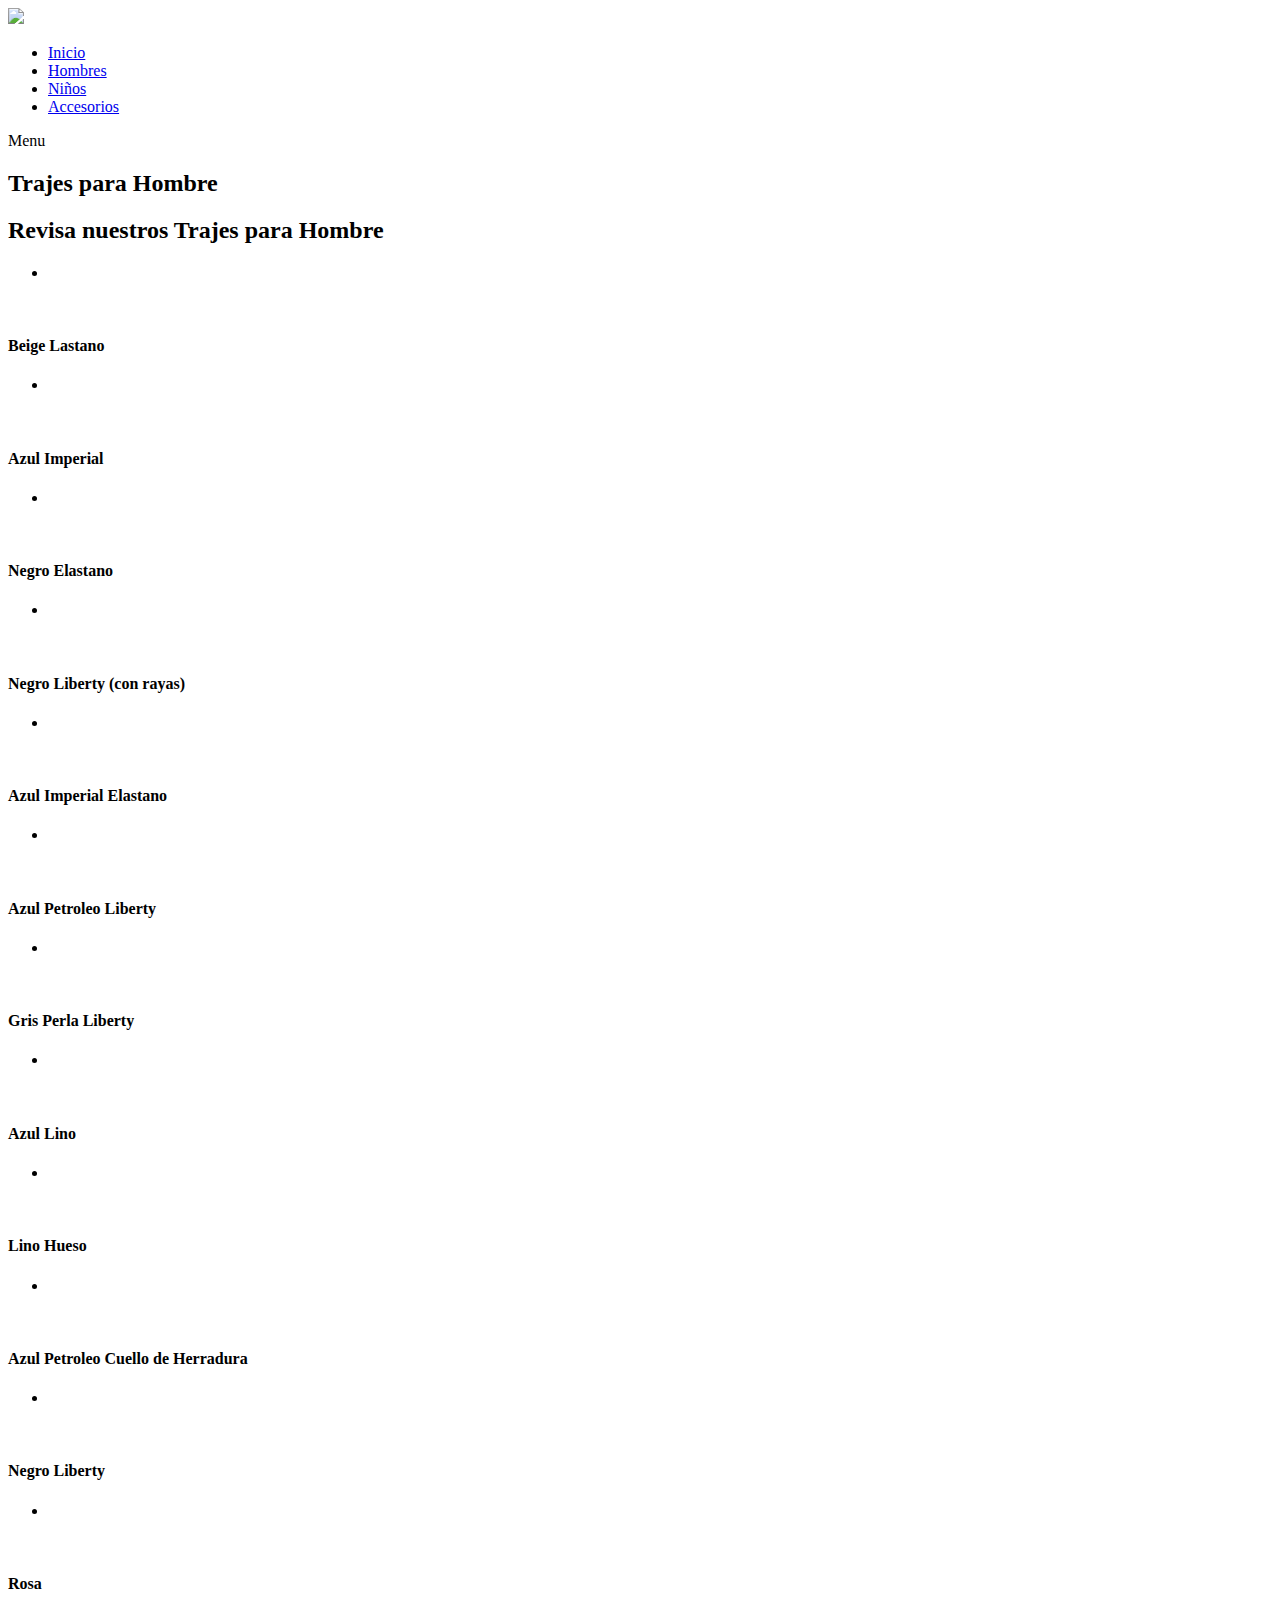
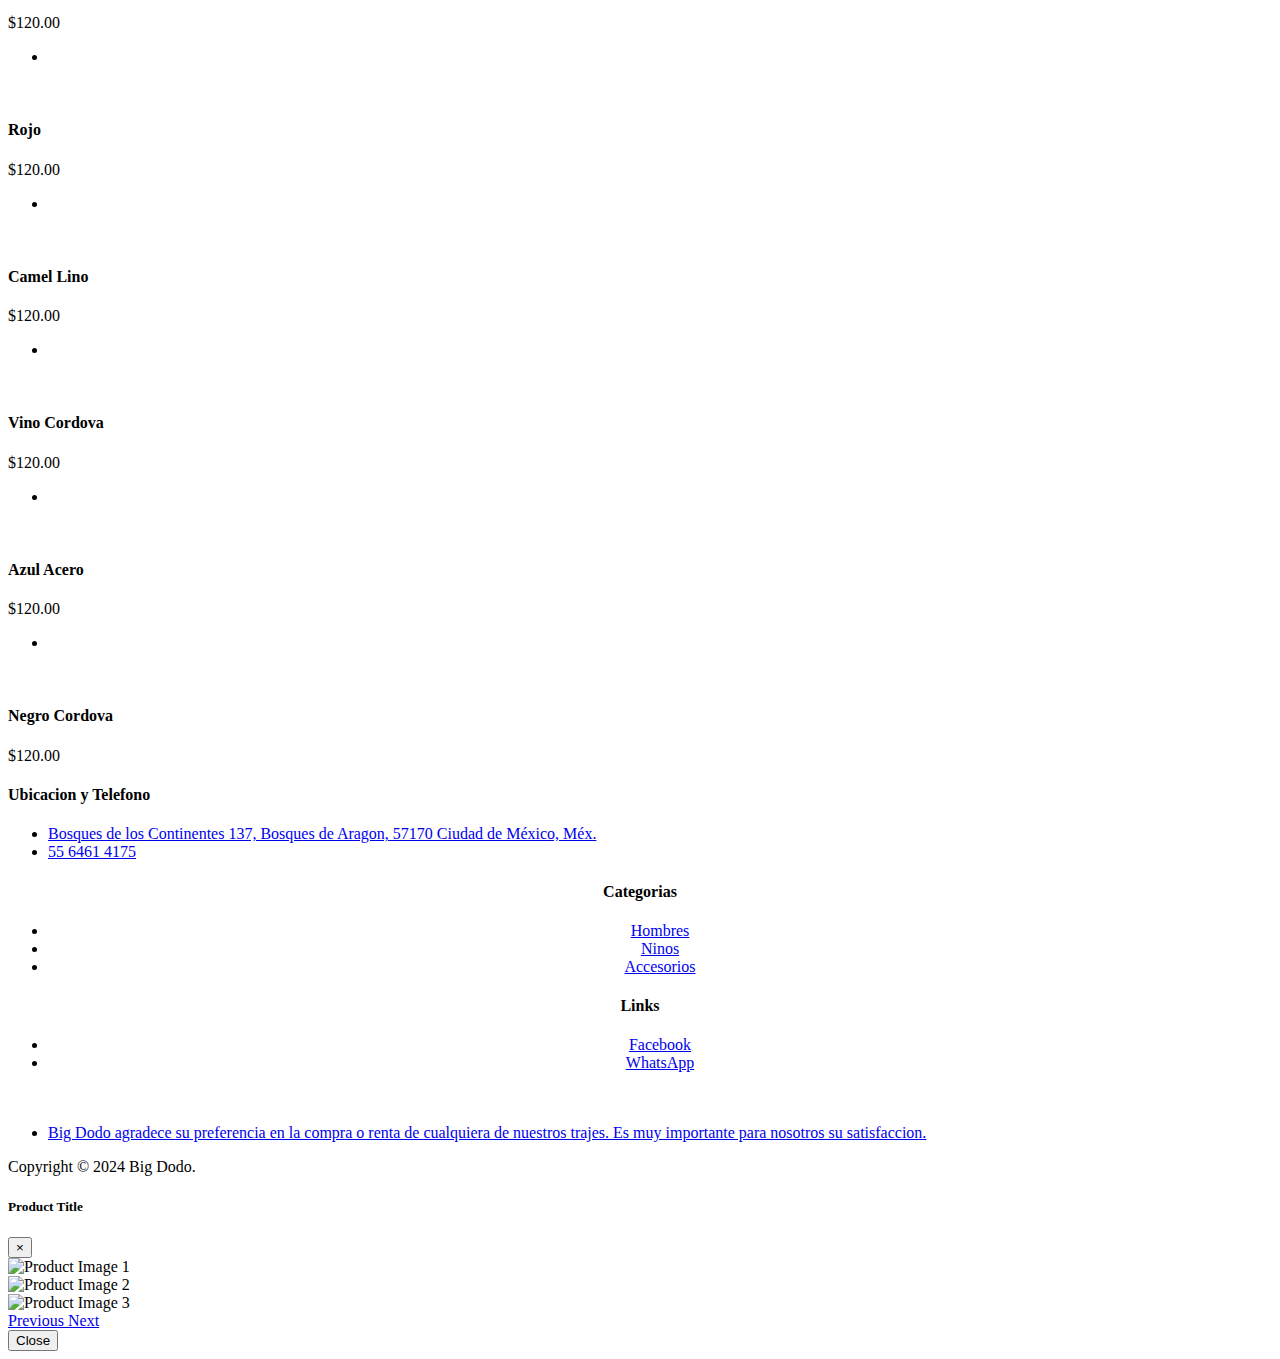
==== men.html @ 95db04eb "Add files via upload" ====
<!DOCTYPE html>
<html lang="en">

  <head>

    <meta charset="utf-8">
    <meta name="viewport" content="width=device-width, initial-scale=1, shrink-to-fit=no">
    <meta name="description" content="">
    <meta name="author" content="">
    <link href="https://fonts.googleapis.com/css?family=Poppins:100,200,300,400,500,600,700,800,900&display=swap" rel="stylesheet">

    <title>Hexashop - Product Listing Page</title>


    <!-- Additional CSS Files -->
    <link rel="stylesheet" type="text/css" href="assets/css/bootstrap.min.css">

    <link rel="stylesheet" type="text/css" href="assets/css/font-awesome.css">

    <link rel="stylesheet" href="assets/css/templatemo-hexashop.css">

    <link rel="stylesheet" href="assets/css/owl-carousel.css">

    <link rel="stylesheet" href="assets/css/lightbox.css">
<!--

TemplateMo 571 Hexashop

https://templatemo.com/tm-571-hexashop

-->
    </head>
    
    <body>
    
    <!-- ***** Preloader Start ***** -->
    <!-- <div id="preloader">
        <div class="jumper">
            <div></div>
            <div></div>
            <div></div>
        </div>
    </div>   -->
    <!-- ***** Preloader End ***** -->
    
    
    <!-- ***** Header Area Start ***** -->
    <header class="header-area header-sticky">
        <div class="container">
            <div class="row">
                <div class="col-12">
                    <nav class="main-nav">
                        <!-- ***** Logo Start ***** -->
                        <a href="index.html" class="logo">
                            <img src="assets/images/bd1.png">
                        </a>
                        <!-- ***** Logo End ***** -->
                        <!-- ***** Menu Start ***** -->
                        <ul class="nav">
                            <li class="scroll-to-section"><a href="index.html" class="active">Inicio</a></li>
                            <li class="scroll-to-section"><a href="men.html">Hombres</a></li>
                            <li class="scroll-to-section"><a href="nino.html">Niños</a></li>
                            <li class="scroll-to-section"><a href="accesorio.html">Accesorios</a></li>
                            <!-- <li class="submenu">
                                <a href="javascript:;">Pages</a>
                                <ul>
                                    <li><a href="about.html">About Us</a></li>
                                    <li><a href="products.html">Products</a></li>
                                    <li><a href="single-product.html">Single Product</a></li>
                                    <li><a href="contact.html">Contact Us</a></li>
                                </ul>
                            </li>
                            <li class="submenu">
                                <a href="javascript:;">Features</a>
                                <ul>
                                    <li><a href="#">Features Page 1</a></li>
                                    <li><a href="#">Features Page 2</a></li>
                                    <li><a href="#">Features Page 3</a></li>
                                    <li><a rel="nofollow" href="https://templatemo.com/page/4" target="_blank">Template Page 4</a></li>
                                </ul>
                            </li>
                            <li class="scroll-to-section"><a href="#explore">Explore</a></li> -->
                        </ul>        
                        <a class='menu-trigger'>
                            <span>Menu</span>
                        </a>
                        <!-- ***** Menu End ***** -->
                    </nav>
                </div>
            </div>
        </div>
    </header>
    <!-- ***** Header Area End ***** -->

    <!-- ***** Main Banner Area Start ***** -->
    <div class="page-heading" id="top">
        <div class="container">
            <div class="row">
                <div class="col-lg-12">
                    <div class="inner-content">
                        <h2>Trajes para Hombre</h2>
                    </div>
                </div>
            </div>
        </div>
    </div>
    <!-- ***** Main Banner Area End ***** -->


    <!-- ***** Products Area Starts ***** -->
    <section class="section" id="products">
        <div class="container">
            <div class="row">
                <div class="col-lg-12">
                    <div class="section-heading">
                        <h2>Revisa nuestros Trajes para Hombre</h2>
                    </div>
                </div>
            </div>
        </div>
        <div class="container">
            <div class="row">
                <div class="col-lg-4">
                    <div class="item">
                        <div class="thumb">
                            <div class="hover-content">
                                <ul>
                                    <li><a href="#" onclick="showProductModal('Beige Lastano', ['Productos/Caballero/BeigeL1.png', 'Productos/Caballero/BeigeL2.png','Productos/Caballero/BeigeL1.png'])" class="fa fa-eye"></i></a></li>
                                </ul>
                            </div>
                            <img src="Productos/Caballero/BeigeL1.png" alt="">
                        </div>
                        <div class="down-content">
                            <h4>Beige Lastano</h4>
                            
                        </div>
                    </div>
                </div>
                <div class="col-lg-4">
                    <div class="item">
                        <div class="thumb">
                            <div class="hover-content">
                                <ul>
                                    <li><a href="#" onclick="showProductModal('Classic Spring', ['Productos/Caballero/AImp1.png', 'Productos/Caballero/AImp2.png', 'Productos/Caballero/AImp1.png'])" class="fa fa-eye"></i></a></li>
                                </ul>
                            </div>
                            <img src="Productos/Caballero/AImp1.png" alt="">
                        </div>
                        <div class="down-content">
                            <h4>Azul Imperial</h4>
                            
                        </div>
                    </div>
                </div>
                <div class="col-lg-4">
                    <div class="item">
                        <div class="thumb">
                            <div class="hover-content">
                                <ul>
                                    <li><a href="#" onclick="showProductModal('Classic Spring', ['Productos/Caballero/NegroElastano1.png', 'Productos/Caballero/NegroElastano2.png', 'Productos/Caballero/NegroElastano1.png'])" class="fa fa-eye"></i></a></li>
                                </ul>
                            </div>
                            <img src="Productos/Caballero/NegroElastano1.png" alt="">
                        </div>
                        <div class="down-content">
                            <h4>Negro Elastano</h4>
                         
                        </div>
                    </div>
                </div>
                <!-- <div class="col-lg-4">
                    <div class="item">
                        <div class="thumb">
                            <div class="hover-content">
                                <ul>
                                    <li><a href="#" onclick="showProductModal('Classic Spring', ['assets/images/accesorio.jpg', 'assets/images/accesorio.jpg', 'assets/images/accesorio.jpg'])" class="fa fa-eye"></i></a></li>
                                </ul>
                            </div>
                            <img src="Productos/Caballero/" alt="">
                        </div>
                        <div class="down-content">
                            <h4>Azul Marino Elastano</h4>
                            
                        </div>
                    </div>
                </div> -->
                <div class="col-lg-4">
                    <div class="item">
                        <div class="thumb">
                            <div class="hover-content">
                                <ul>
                                    <li><a href="#" onclick="showProductModal('Classic Spring', ['Productos/Caballero/NegroLiberty1.png', 'Productos/Caballero/NegroLiberty2.png', 'Productos/Caballero/NegroLiberty1.png'])" class="fa fa-eye"></i></a></li>
                                </ul>
                            </div>
                            <img src="Productos/Caballero/NegroLiberty1.png" alt="">
                        </div>
                        <div class="down-content">
                            <h4>Negro Liberty (con rayas)</h4>
                            
                        </div>
                    </div>
                </div>
                <div class="col-lg-4">
                    <div class="item">
                        <div class="thumb">
                            <div class="hover-content">
                                <ul>
                                    <li><a href="#" onclick="showProductModal('Classic Spring', ['Productos/Caballero/AImpElastano1.png', 'Productos/Caballero/AImpElastano2.png', 'Productos/Caballero/AImpElastano1.png'])" class="fa fa-eye"></i></a></li>
                                </ul>
                            </div>
                            <img src="Productos/Caballero/AImpElastano1.png" alt="">
                        </div>
                        <div class="down-content">
                            <h4>Azul Imperial Elastano</h4>
                            
                        </div>
                    </div>
                </div>
                <div class="col-lg-4">
                    <div class="item">
                        <div class="thumb">
                            <div class="hover-content">
                                <ul>
                                    <li><a href="#" onclick="showProductModal('Classic Spring', ['Productos/Caballero/APetroleoLiberty1.png', 'Productos/Caballero/APetroleoLiberty2.png', 'Productos/Caballero/APetroleoLiberty1.png'])" class="fa fa-eye"></i></a></li>
                                </ul>
                            </div>
                            <img src="Productos/Caballero/APetroleoLiberty1.png" alt="">
                        </div>
                        <div class="down-content">
                            <h4>Azul Petroleo Liberty</h4>
                            
                        </div>
                    </div>
                </div>
                <div class="col-lg-4">
                    <div class="item">
                        <div class="thumb">
                            <div class="hover-content">
                                <ul>
                                    <li><a href="#" onclick="showProductModal('Classic Spring', ['Productos/Caballero/GrisPerla1.png', 'Productos/Caballero/GrisPerla2.png', 'Productos/Caballero/GrisPerla1.png'])" class="fa fa-eye"></i></a></li>
                                </ul>
                            </div>
                            <img src="Productos/Caballero/GrisPerla1.png" alt="">
                        </div>
                        <div class="down-content">
                            <h4>Gris Perla Liberty</h4>

                        </div>
                    </div>
                </div>
                <div class="col-lg-4">
                    <div class="item">
                        <div class="thumb">
                            <div class="hover-content">
                                <ul>
                                    <li><a href="#" onclick="showProductModal('Classic Spring', ['Productos/Caballero/AzulLino1.png', 'Productos/Caballero/AzulLino2.png', 'Productos/Caballero/AzulLino1.png'])" class="fa fa-eye"></i></a></li>
                                </ul>
                            </div>
                            <img src="Productos/Caballero/AzulLino1.png" alt="">
                        </div>
                        <div class="down-content">
                            <h4>Azul Lino</h4>

                        </div>
                    </div>
                </div>
                <div class="col-lg-4">
                    <div class="item">
                        <div class="thumb">
                            <div class="hover-content">
                                <ul>
                                    <li><a href="#" onclick="showProductModal('Classic Spring', ['Productos/Caballero/LinoHueso1.png', 'Productos/Caballero/LinoHueso2.png', 'Productos/Caballero/LinoHueso1.png'])" class="fa fa-eye"></i></a></li>
                                </ul>
                            </div>
                            <img src="Productos/Caballero/LinoHueso1.png" alt="">
                        </div>
                        <div class="down-content">
                            <h4>Lino Hueso</h4>

                        </div>
                    </div>
                </div>
                <!-- <div class="col-lg-4">
                    <div class="item">
                        <div class="thumb">
                            <div class="hover-content">
                                <ul>
                                    <li><a href="#" onclick="showProductModal('Classic Spring', ['assets/images/accesorio.jpg', 'assets/images/accesorio.jpg', 'assets/images/accesorio.jpg'])" class="fa fa-eye"></i></a></li>
                                </ul>
                            </div>
                            <img src="assets/images/men-01.jpg" alt="">
                        </div>
                        <div class="down-content">
                            <h4>Azul Marino Liberty</h4>

                        </div>
                    </div>
                </div> -->
                <div class="col-lg-4">
                    <div class="item">
                        <div class="thumb">
                            <div class="hover-content">
                                <ul>
                                    <li><a href="#" onclick="showProductModal('Classic Spring', ['Productos/Caballero/AHerradura1.png', 'Productos/Caballero/AHerradura2.png', 'Productos/Caballero/AHerradura1.png'])" class="fa fa-eye"></i></a></li>
                                </ul>
                            </div>
                            <img src="Productos/Caballero/AHerradura1.png" alt="">
                        </div>
                        <div class="down-content">
                            <h4>Azul Petroleo Cuello de Herradura</h4>

                        </div>
                    </div>
                </div>
                <div class="col-lg-4">
                    <div class="item">
                        <div class="thumb">
                            <div class="hover-content">
                                <ul>
                                    <li><a href="#" onclick="showProductModal('Classic Spring', ['Productos/Caballero/NegroLiberty1.png', 'Productos/Caballero/NegroLiberty2.png', 'Productos/Caballero/NegroLiberty1.png'])" class="fa fa-eye"></i></a></li>
                                </ul>
                            </div>
                            <img src="Productos/Caballero/NegroLiberty1.png" alt="">
                        </div>
                        <div class="down-content">
                            <h4>Negro Liberty</h4>

                        </div>
                    </div>
                </div>
                <div class="col-lg-4">
                    <div class="item">
                        <div class="thumb">
                            <div class="hover-content">
                                <ul>
                                    <li><a href="#" onclick="showProductModal('Classic Spring', ['Productos/Caballero/Rosa1.png', 'Productos/Caballero/Rosa2.png', 'Productos/Caballero/Rosa1.png'])" class="fa fa-eye"></i></a></li>
                                </ul>
                            </div>
                            <img src="Productos/Caballero/RosaPortada1.png" alt="">
                        </div>
                        <div class="down-content">
                            <h4>Rosa</h4>
                            <span>$120.00</span>
                        </div>
                    </div>
                </div>
                <!-- <div class="col-lg-4">
                    <div class="item">
                        <div class="thumb">
                            <div class="hover-content">
                                <ul>
                                    <li><a href="#" onclick="showProductModal('Classic Spring', ['assets/images/accesorio.jpg', 'assets/images/accesorio.jpg', 'assets/images/accesorio.jpg'])" class="fa fa-eye"></i></a></li>
                                </ul>
                            </div>
                            <img src="assets/images/men-01.jpg" alt="">
                        </div>
                        <div class="down-content">
                            <h4>Rosa Elastano</h4>
                            <span>$120.00</span>
                        </div>
                    </div>
                </div> -->
                <div class="col-lg-4">
                    <div class="item">
                        <div class="thumb">
                            <div class="hover-content">
                                <ul>
                                    <li><a href="#" onclick="showProductModal('Classic Spring', ['Productos/Caballero/Rojo1.png', 'Productos/Caballero/Rojo2.png', 'Productos/Caballero/Rojo1.png'])" class="fa fa-eye"></i></a></li>
                                </ul>
                            </div>
                            <img src="Productos/Caballero/Rojo1.png" alt="">
                        </div>
                        <div class="down-content">
                            <h4>Rojo</h4>
                            <span>$120.00</span>
                        </div>
                    </div>
                </div>
                <div class="col-lg-4">
                    <div class="item">
                        <div class="thumb">
                            <div class="hover-content">
                                <ul>
                                    <li><a href="#" onclick="showProductModal('Classic Spring', ['Productos/Caballero/CamelLino1.png', 'Productos/Caballero/CamelLino2.png', 'Productos/Caballero/CamelLino1.png'])" class="fa fa-eye"></i></a></li>
                                </ul>
                            </div>
                            <img src="Productos/Caballero/CamelLino1.png" alt="">
                        </div>
                        <div class="down-content">
                            <h4>Camel Lino</h4>
                            <span>$120.00</span>
                        </div>
                    </div>
                </div>
                <div class="col-lg-4">
                    <div class="item">
                        <div class="thumb">
                            <div class="hover-content">
                                <ul>
                                    <li><a href="#" onclick="showProductModal('Classic Spring', ['Productos/Caballero/Vino1.png', 'Productos/Caballero/Vino2.png', 'Productos/Caballero/Vino1.png'])" class="fa fa-eye"></i></a></li>
                                </ul>
                            </div>
                            <img src="Productos/Caballero/Vino1.png" alt="">
                        </div>
                        <div class="down-content">
                            <h4>Vino Cordova</h4>
                            <span>$120.00</span>
                        </div>
                    </div>
                </div>
                <div class="col-lg-4">
                    <div class="item">
                        <div class="thumb">
                            <div class="hover-content">
                                <ul>
                                    <li><a href="#" onclick="showProductModal('Classic Spring', ['Productos/Caballero/AzulAcero1.png', 'Productos/Caballero/AzulAcero2.png', 'Productos/Caballero/AzulAcero1.png'])" class="fa fa-eye"></i></a></li>
                                </ul>
                            </div>
                            <img src="Productos/Caballero/AzulAcero1.png" alt="">
                        </div>
                        <div class="down-content">
                            <h4>Azul Acero</h4>
                            <span>$120.00</span>
                        </div>
                    </div>
                </div>
                <!-- <div class="col-lg-4">
                    <div class="item">
                        <div class="thumb">
                            <div class="hover-content">
                                <ul>
                                    <li><a href="#" onclick="showProductModal('Classic Spring', ['assets/images/accesorio.jpg', 'assets/images/accesorio.jpg', 'assets/images/accesorio.jpg'])" class="fa fa-eye"></i></a></li>
                                </ul>
                            </div>
                            <img src="Productos/Caballero/Gris" alt="">
                        </div>
                        <div class="down-content">
                            <h4>Gris Acero</h4>
                            <span>$120.00</span>
                        </div>
                    </div>
                </div> -->
                <!-- <div class="col-lg-4">
                    <div class="item">
                        <div class="thumb">
                            <div class="hover-content">
                                <ul>
                                    <li><a href="#" onclick="showProductModal('Classic Spring', ['assets/images/accesorio.jpg', 'assets/images/accesorio.jpg', 'assets/images/accesorio.jpg'])" class="fa fa-eye"></i></a></li>
                                </ul>
                            </div>
                            <img src="assets/images/men-01.jpg" alt="">
                        </div>
                        <div class="down-content">
                            <h4>Azul Marino Cordova</h4>
                            <span>$120.00</span>
                        </div>
                    </div>
                </div> -->
                <div class="col-lg-4">
                    <div class="item">
                        <div class="thumb">
                            <div class="hover-content">
                                <ul>
                                    <li><a href="#" onclick="showProductModal('Classic Spring', ['Productos/Caballero/NegroCordova1.png', 'Productos/Caballero/NegroCordova1.png', 'Productos/Caballero/NegroCordova1.png'])" class="fa fa-eye"></i></a></li>
                                </ul>
                            </div>
                            <img src="Productos/Caballero/NegroCordova1.png" alt="">
                        </div>
                        <div class="down-content">
                            <h4>Negro Cordova</h4>
                            <span>$120.00</span>
                        </div>
                    </div>
                </div>
                <!-- <div class="col-lg-12">
                    <div class="pagination">
                        <ul>
                            <li class="active">
                                <a href="#">1</a>
                            </li>
                            <li>
                                <a href="men2.html">2</a>
                            </li>
                        </ul>
                    </div>
                </div> -->


                
            </div>
        </div>
    </section>
    <!-- ***** Products Area Ends ***** -->
    
    <!-- ***** Footer Start ***** -->
    <footer>
        <div class="container"> 
            <div class="row">

                <div class="col-lg-3">
                    <div class="first-item">
                        <h4>Ubicacion y Telefono</h4>
                        <ul>
                            <li><a href="https://www.google.com/maps/place/Bosques+de+los+Continentes+137,+Bosques+de+Aragon,+57170+Ciudad+de+M%C3%A9xico,+M%C3%A9x./@19.4670647,-99.0509103,19z/data=!3m1!4b1!4m6!3m5!1s0x85d1fb0ea0090ca5:0xb1759b140dd36c70!8m2!3d19.4670647!4d-99.0502666!16s%2Fg%2F11c1kx6bdl?entry=ttu" target="_blank">Bosques de los Continentes 137, Bosques de Aragon, 57170 Ciudad de México, Méx.</a></li>
                            <li><a href="https://wa.me/15564614175" target="_blank">55 6461 4175</a></li>
                        </ul>
                    </div>
                </div>

                <div class="col-lg-3">
                    <h4 style="text-align: center;">Categorias</h4>
                    <ul>
                        <li style="text-align: center;"><a href="#">Hombres</a></li>
                        <li style="text-align: center;"><a href="#">Ninos</a></li>
                        <li style="text-align: center;"><a href="#">Accesorios</a></li>
                    </ul>
                </div>

                <div class="col-lg-3">
                    <h4 style="text-align: center;">Links</h4>
                    <ul>
                        <li style="text-align: center;"><a href="#">Facebook</a></li>
                        <li style="text-align: center;"><a href="#">WhatsApp</a></li>
                    </ul>
                </div>

                <div class="col-lg-3">
                    <ul>
                        <br><br>
                        <li><a href="#">Big Dodo agradece su preferencia en la compra o renta de cualquiera de nuestros trajes. Es muy importante para nosotros su satisfaccion.</a></li>
                    </ul>
                </div>
                
                <div class="col-lg-12">
                    <div class="under-footer">
                        <p>Copyright © 2024 Big Dodo. 
                    </div>
                </div>
            </div>
        </div>
    </footer>
    

    <!-- jQuery -->
    <script src="assets/js/jquery-2.1.0.min.js"></script>

    <!-- Bootstrap -->
    <script src="assets/js/popper.js"></script>
    <script src="assets/js/bootstrap.min.js"></script>

    <script src="https://code.jquery.com/jquery-3.3.1.slim.min.js"></script>
    <script src="https://cdnjs.cloudflare.com/ajax/libs/popper.js/1.14.7/umd/popper.min.js"></script>
    <script src="https://stackpath.bootstrapcdn.com/bootstrap/4.3.1/js/bootstrap.min.js"></script>

    <!-- Plugins -->
    <script src="assets/js/owl-carousel.js"></script>
    <script src="assets/js/accordions.js"></script>
    <script src="assets/js/datepicker.js"></script>
    <script src="assets/js/scrollreveal.min.js"></script>
    <script src="assets/js/waypoints.min.js"></script>
    <script src="assets/js/jquery.counterup.min.js"></script>
    <script src="assets/js/imgfix.min.js"></script> 
    <script src="assets/js/slick.js"></script> 
    <script src="assets/js/lightbox.js"></script> 
    <script src="assets/js/isotope.js"></script> 
    
    <!-- Global Init -->
    <script src="assets/js/custom.js"></script>

    <script>

        $(function() {
            var selectedClass = "";
            $("p").click(function(){
            selectedClass = $(this).attr("data-rel");
            $("#portfolio").fadeTo(50, 0.1);
                $("#portfolio div").not("."+selectedClass).fadeOut();
            setTimeout(function() {
              $("."+selectedClass).fadeIn();
              $("#portfolio").fadeTo(50, 1);
            }, 500);
                
            });
        });

    </script>

    <script>
        function showProductModal(title, images) {
            document.getElementById('productModalLabel').innerText = title;
            document.getElementById('modalImage1').src = images[0] || '';
            document.getElementById('modalImage2').src = images[1] || '';
            document.getElementById('modalImage3').src = images[2] || '';
            $('#productModal').modal('show');
        }
    </script>

    <!-- Modal Structure -->
    <div class="modal fade" id="productModal" tabindex="-1" role="dialog" aria-labelledby="productModalLabel" aria-hidden="true">
    <div class="modal-dialog" role="document">
      <div class="modal-content">
        <div class="modal-header">
          <h5 class="modal-title" id="productModalLabel">Product Title</h5>
          <button type="button" class="close" data-dismiss="modal" aria-label="Close">
            <span aria-hidden="true">&times;</span>
          </button>
        </div>
        <div class="modal-body">
          <div id="carouselProductImages" class="carousel slide" data-ride="carousel">
            <div class="carousel-inner">
              <div class="carousel-item active">
                <img id="modalImage1" src="" class="d-block w-100" alt="Product Image 1">
              </div>
              <div class="carousel-item">
                <img id="modalImage2" src="" class="d-block w-100" alt="Product Image 2">
              </div>
              <div class="carousel-item">
                <img id="modalImage3" src="" class="d-block w-100" alt="Product Image 3">
              </div>
            </div>
            <a class="carousel-control-prev" href="#carouselProductImages" role="button" data-slide="prev">
              <span class="carousel-control-prev-icon" aria-hidden="true"></span>
              <span class="sr-only">Previous</span>
            </a>
            <a class="carousel-control-next" href="#carouselProductImages" role="button" data-slide="next">
              <span class="carousel-control-next-icon" aria-hidden="true"></span>
              <span class="sr-only">Next</span>
            </a>
          </div>
        </div>
        <div class="modal-footer">
          <button type="button" class="btn btn-secondary" data-dismiss="modal">Close</button>
        </div>
      </div>
    </div>
    </div>
  

  

  </body>

</html>
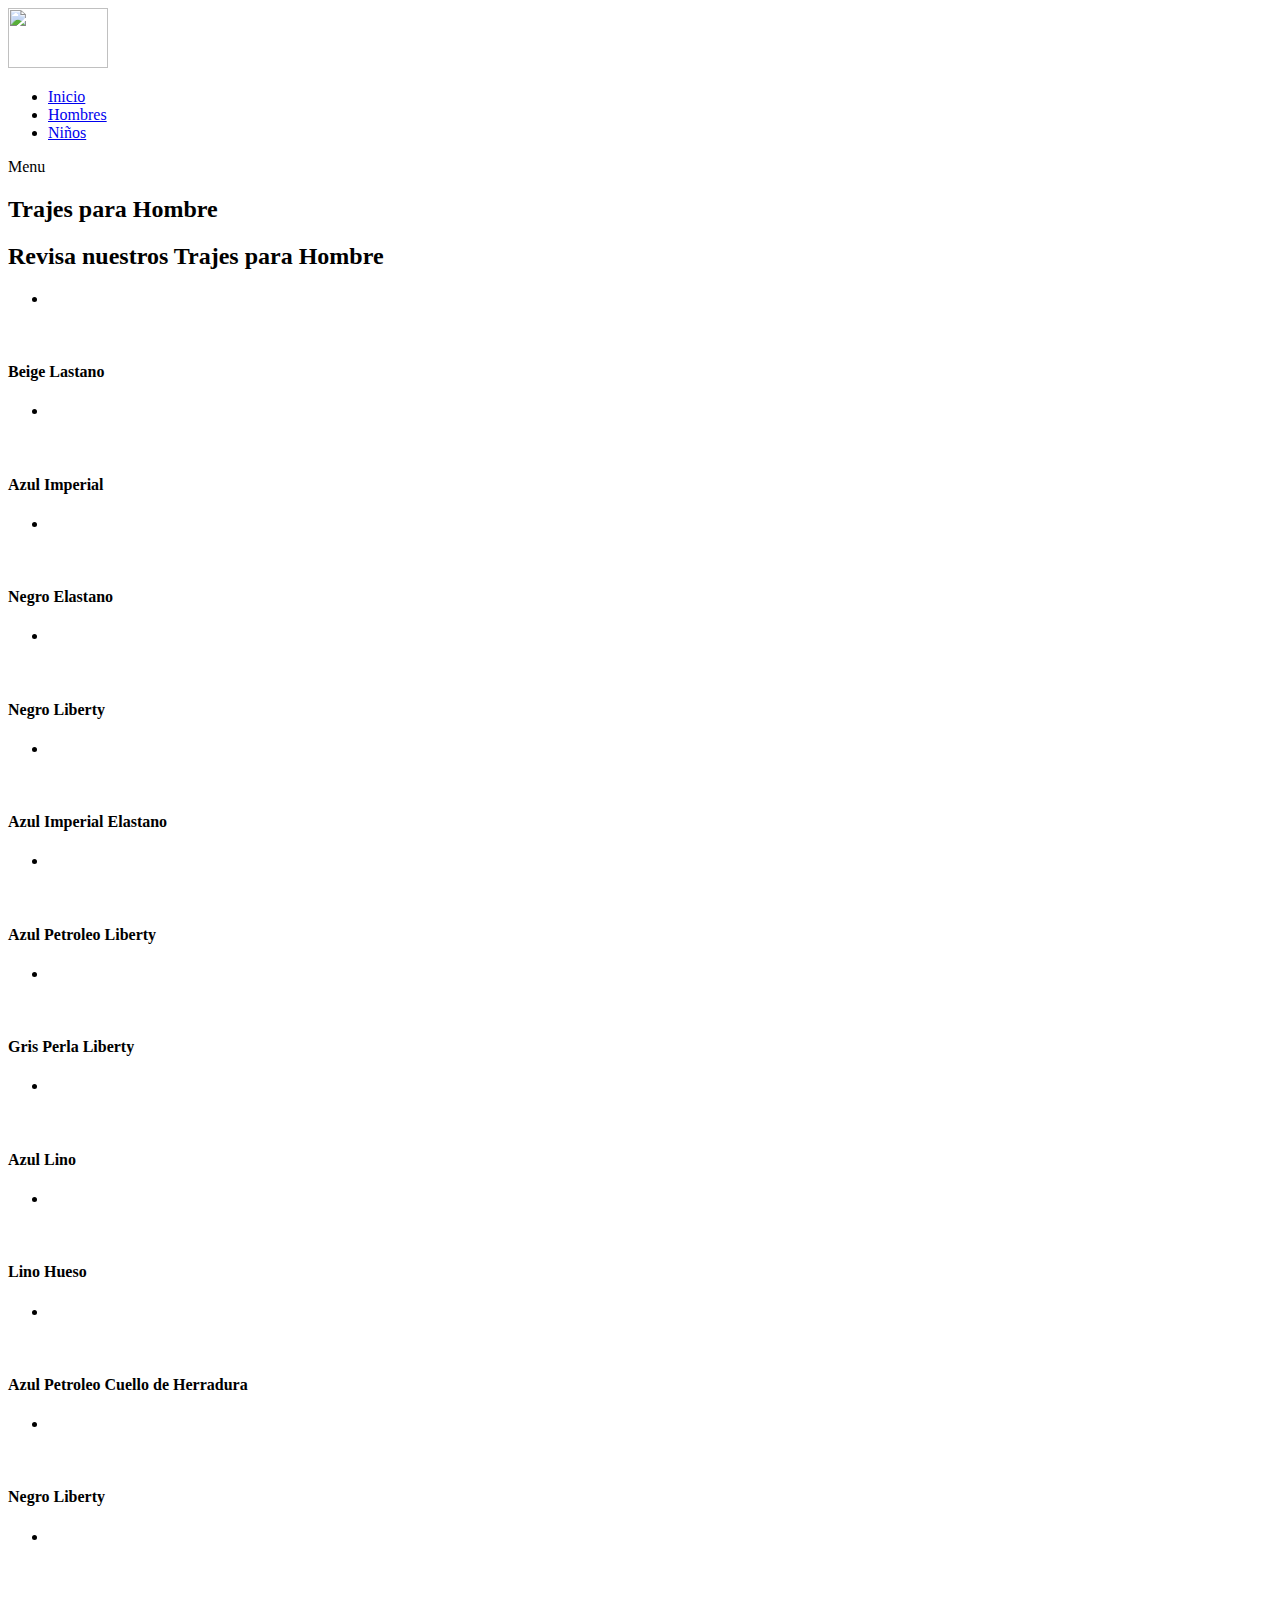
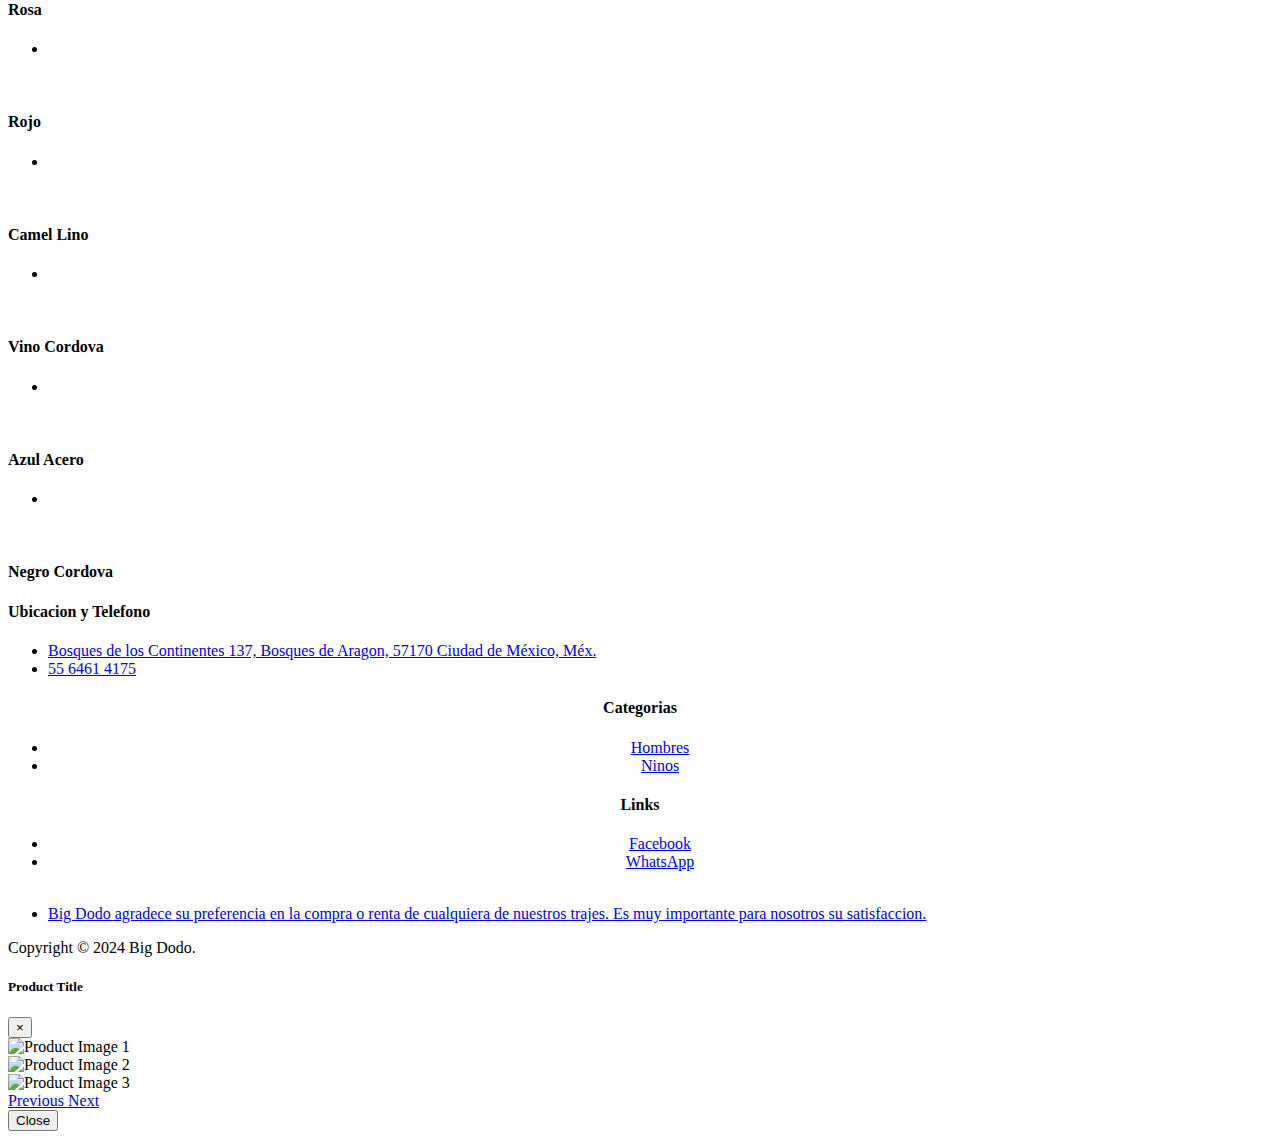
==== commit 6626272d: "Add files via upload" ====
--- a/men.html
+++ b/men.html
@@ -34,13 +34,13 @@
     <body>
     
     <!-- ***** Preloader Start ***** -->
-    <!-- <div id="preloader">
+     <div id="preloader">
         <div class="jumper">
             <div></div>
             <div></div>
             <div></div>
         </div>
-    </div>   -->
+    </div>
     <!-- ***** Preloader End ***** -->
     
     
@@ -52,15 +52,15 @@
                     <nav class="main-nav">
                         <!-- ***** Logo Start ***** -->
                         <a href="index.html" class="logo">
-                            <img src="assets/images/bd1.png">
+                            <img src="assets/images/bd1.png" style="width: 100px; height: 60px;">
                         </a>
                         <!-- ***** Logo End ***** -->
                         <!-- ***** Menu Start ***** -->
                         <ul class="nav">
-                            <li class="scroll-to-section"><a href="index.html" class="active">Inicio</a></li>
-                            <li class="scroll-to-section"><a href="men.html">Hombres</a></li>
+                            <li class="scroll-to-section"><a href="index.html">Inicio</a></li>
+                            <li class="scroll-to-section"><a href="men.html" class="active">Hombres</a></li>
                             <li class="scroll-to-section"><a href="nino.html">Niños</a></li>
-                            <li class="scroll-to-section"><a href="accesorio.html">Accesorios</a></li>
+                            <!-- <li class="scroll-to-section"><a href="accesorio.html">Accesorios</a></li> -->
                             <!-- <li class="submenu">
                                 <a href="javascript:;">Pages</a>
                                 <ul>
@@ -141,10 +141,10 @@
                         <div class="thumb">
                             <div class="hover-content">
                                 <ul>
-                                    <li><a href="#" onclick="showProductModal('Classic Spring', ['Productos/Caballero/AImp1.png', 'Productos/Caballero/AImp2.png', 'Productos/Caballero/AImp1.png'])" class="fa fa-eye"></i></a></li>
-                                </ul>
-                            </div>
-                            <img src="Productos/Caballero/AImp1.png" alt="">
+                                    <li><a href="#" onclick="showProductModal('Azul Imperial', ['Productos/Caballero/AImp1.png', 'Productos/Caballero/AImp2.png', 'Productos/Caballero/AzulMPortada1.png'])" class="fa fa-eye"></i></a></li>
+                                </ul>
+                            </div>
+                            <img src="Productos/Caballero/AzulMPortada1.png" alt="">
                         </div>
                         <div class="down-content">
                             <h4>Azul Imperial</h4>
@@ -157,7 +157,7 @@
                         <div class="thumb">
                             <div class="hover-content">
                                 <ul>
-                                    <li><a href="#" onclick="showProductModal('Classic Spring', ['Productos/Caballero/NegroElastano1.png', 'Productos/Caballero/NegroElastano2.png', 'Productos/Caballero/NegroElastano1.png'])" class="fa fa-eye"></i></a></li>
+                                    <li><a href="#" onclick="showProductModal('Negro Elastano', ['Productos/Caballero/NegroElastano1.png', 'Productos/Caballero/NegroElastano2.png', 'Productos/Caballero/NegroElastano1.png'])" class="fa fa-eye"></i></a></li>
                                 </ul>
                             </div>
                             <img src="Productos/Caballero/NegroElastano1.png" alt="">
@@ -189,13 +189,13 @@
                         <div class="thumb">
                             <div class="hover-content">
                                 <ul>
-                                    <li><a href="#" onclick="showProductModal('Classic Spring', ['Productos/Caballero/NegroLiberty1.png', 'Productos/Caballero/NegroLiberty2.png', 'Productos/Caballero/NegroLiberty1.png'])" class="fa fa-eye"></i></a></li>
+                                    <li><a href="#" onclick="showProductModal('Negro Liberty', ['Productos/Caballero/NegroLiberty1.png', 'Productos/Caballero/NegroLiberty2.png', 'Productos/Caballero/NegroLiberty1.png'])" class="fa fa-eye"></i></a></li>
                                 </ul>
                             </div>
                             <img src="Productos/Caballero/NegroLiberty1.png" alt="">
                         </div>
                         <div class="down-content">
-                            <h4>Negro Liberty (con rayas)</h4>
+                            <h4>Negro Liberty</h4>
                             
                         </div>
                     </div>
@@ -205,7 +205,7 @@
                         <div class="thumb">
                             <div class="hover-content">
                                 <ul>
-                                    <li><a href="#" onclick="showProductModal('Classic Spring', ['Productos/Caballero/AImpElastano1.png', 'Productos/Caballero/AImpElastano2.png', 'Productos/Caballero/AImpElastano1.png'])" class="fa fa-eye"></i></a></li>
+                                    <li><a href="#" onclick="showProductModal('Azul Imperial Elastano', ['Productos/Caballero/AImpElastano1.png', 'Productos/Caballero/AImpElastano2.png', 'Productos/Caballero/AImpElastano1.png'])" class="fa fa-eye"></i></a></li>
                                 </ul>
                             </div>
                             <img src="Productos/Caballero/AImpElastano1.png" alt="">
@@ -221,7 +221,7 @@
                         <div class="thumb">
                             <div class="hover-content">
                                 <ul>
-                                    <li><a href="#" onclick="showProductModal('Classic Spring', ['Productos/Caballero/APetroleoLiberty1.png', 'Productos/Caballero/APetroleoLiberty2.png', 'Productos/Caballero/APetroleoLiberty1.png'])" class="fa fa-eye"></i></a></li>
+                                    <li><a href="#" onclick="showProductModal('Azul Petroleo Liberty', ['Productos/Caballero/APetroleoLiberty1.png', 'Productos/Caballero/APetroleoLiberty2.png', 'Productos/Caballero/APetroleoLiberty1.png'])" class="fa fa-eye"></i></a></li>
                                 </ul>
                             </div>
                             <img src="Productos/Caballero/APetroleoLiberty1.png" alt="">
@@ -237,7 +237,7 @@
                         <div class="thumb">
                             <div class="hover-content">
                                 <ul>
-                                    <li><a href="#" onclick="showProductModal('Classic Spring', ['Productos/Caballero/GrisPerla1.png', 'Productos/Caballero/GrisPerla2.png', 'Productos/Caballero/GrisPerla1.png'])" class="fa fa-eye"></i></a></li>
+                                    <li><a href="#" onclick="showProductModal('Gris Perla Liberty', ['Productos/Caballero/GrisPerla1.png', 'Productos/Caballero/GrisPerla2.png', 'Productos/Caballero/GrisPerla1.png'])" class="fa fa-eye"></i></a></li>
                                 </ul>
                             </div>
                             <img src="Productos/Caballero/GrisPerla1.png" alt="">
@@ -253,7 +253,7 @@
                         <div class="thumb">
                             <div class="hover-content">
                                 <ul>
-                                    <li><a href="#" onclick="showProductModal('Classic Spring', ['Productos/Caballero/AzulLino1.png', 'Productos/Caballero/AzulLino2.png', 'Productos/Caballero/AzulLino1.png'])" class="fa fa-eye"></i></a></li>
+                                    <li><a href="#" onclick="showProductModal('Azul Lino', ['Productos/Caballero/AzulLino1.png', 'Productos/Caballero/AzulLino2.png', 'Productos/Caballero/AzulLino1.png'])" class="fa fa-eye"></i></a></li>
                                 </ul>
                             </div>
                             <img src="Productos/Caballero/AzulLino1.png" alt="">
@@ -269,7 +269,7 @@
                         <div class="thumb">
                             <div class="hover-content">
                                 <ul>
-                                    <li><a href="#" onclick="showProductModal('Classic Spring', ['Productos/Caballero/LinoHueso1.png', 'Productos/Caballero/LinoHueso2.png', 'Productos/Caballero/LinoHueso1.png'])" class="fa fa-eye"></i></a></li>
+                                    <li><a href="#" onclick="showProductModal('Lino Hueso', ['Productos/Caballero/LinoHueso1.png', 'Productos/Caballero/LinoHueso2.png', 'Productos/Caballero/LinoHueso1.png'])" class="fa fa-eye"></i></a></li>
                                 </ul>
                             </div>
                             <img src="Productos/Caballero/LinoHueso1.png" alt="">
@@ -301,10 +301,10 @@
                         <div class="thumb">
                             <div class="hover-content">
                                 <ul>
-                                    <li><a href="#" onclick="showProductModal('Classic Spring', ['Productos/Caballero/AHerradura1.png', 'Productos/Caballero/AHerradura2.png', 'Productos/Caballero/AHerradura1.png'])" class="fa fa-eye"></i></a></li>
-                                </ul>
-                            </div>
-                            <img src="Productos/Caballero/AHerradura1.png" alt="">
+                                    <li><a href="#" onclick="showProductModal('Classic Spring', ['Productos/Caballero/AHerradura1.png', 'Productos/Caballero/AHerradura2.png', 'Productos/Caballero/AzulHPortada1.png'])" class="fa fa-eye"></i></a></li>
+                                </ul>
+                            </div>
+                            <img src="Productos/Caballero/AzulHPortada1.png" alt="">
                         </div>
                         <div class="down-content">
                             <h4>Azul Petroleo Cuello de Herradura</h4>
@@ -333,14 +333,13 @@
                         <div class="thumb">
                             <div class="hover-content">
                                 <ul>
-                                    <li><a href="#" onclick="showProductModal('Classic Spring', ['Productos/Caballero/Rosa1.png', 'Productos/Caballero/Rosa2.png', 'Productos/Caballero/Rosa1.png'])" class="fa fa-eye"></i></a></li>
+                                    <li><a href="#" onclick="showProductModal('Classic Spring', ['Productos/Caballero/Rosa1.png', 'Productos/Caballero/Rosa2.png', 'Productos/Caballero/RosaPortada1.png'])" class="fa fa-eye"></i></a></li>
                                 </ul>
                             </div>
                             <img src="Productos/Caballero/RosaPortada1.png" alt="">
                         </div>
                         <div class="down-content">
                             <h4>Rosa</h4>
-                            <span>$120.00</span>
                         </div>
                     </div>
                 </div>
@@ -365,14 +364,13 @@
                         <div class="thumb">
                             <div class="hover-content">
                                 <ul>
-                                    <li><a href="#" onclick="showProductModal('Classic Spring', ['Productos/Caballero/Rojo1.png', 'Productos/Caballero/Rojo2.png', 'Productos/Caballero/Rojo1.png'])" class="fa fa-eye"></i></a></li>
-                                </ul>
-                            </div>
-                            <img src="Productos/Caballero/Rojo1.png" alt="">
+                                    <li><a href="#" onclick="showProductModal('Classic Spring', ['Productos/Caballero/Rojo1.png', 'Productos/Caballero/Rojo2.png', 'Productos/Caballero/RojoPortada1.png'])" class="fa fa-eye"></i></a></li>
+                                </ul>
+                            </div>
+                            <img src="Productos/Caballero/RojoPortada1.png" alt="">
                         </div>
                         <div class="down-content">
                             <h4>Rojo</h4>
-                            <span>$120.00</span>
                         </div>
                     </div>
                 </div>
@@ -388,23 +386,21 @@
                         </div>
                         <div class="down-content">
                             <h4>Camel Lino</h4>
-                            <span>$120.00</span>
-                        </div>
-                    </div>
-                </div>
-                <div class="col-lg-4">
-                    <div class="item">
-                        <div class="thumb">
-                            <div class="hover-content">
-                                <ul>
-                                    <li><a href="#" onclick="showProductModal('Classic Spring', ['Productos/Caballero/Vino1.png', 'Productos/Caballero/Vino2.png', 'Productos/Caballero/Vino1.png'])" class="fa fa-eye"></i></a></li>
-                                </ul>
-                            </div>
-                            <img src="Productos/Caballero/Vino1.png" alt="">
+                        </div>
+                    </div>
+                </div>
+                <div class="col-lg-4">
+                    <div class="item">
+                        <div class="thumb">
+                            <div class="hover-content">
+                                <ul>
+                                    <li><a href="#" onclick="showProductModal('Classic Spring', ['Productos/Caballero/Vino1.png', 'Productos/Caballero/Vino2.png', 'Productos/Caballero/VinoPortada1.png'])" class="fa fa-eye"></i></a></li>
+                                </ul>
+                            </div>
+                            <img src="Productos/Caballero/VinoPortada1.png" alt="">
                         </div>
                         <div class="down-content">
                             <h4>Vino Cordova</h4>
-                            <span>$120.00</span>
                         </div>
                     </div>
                 </div>
@@ -420,7 +416,6 @@
                         </div>
                         <div class="down-content">
                             <h4>Azul Acero</h4>
-                            <span>$120.00</span>
                         </div>
                     </div>
                 </div>
@@ -461,14 +456,13 @@
                         <div class="thumb">
                             <div class="hover-content">
                                 <ul>
-                                    <li><a href="#" onclick="showProductModal('Classic Spring', ['Productos/Caballero/NegroCordova1.png', 'Productos/Caballero/NegroCordova1.png', 'Productos/Caballero/NegroCordova1.png'])" class="fa fa-eye"></i></a></li>
-                                </ul>
-                            </div>
-                            <img src="Productos/Caballero/NegroCordova1.png" alt="">
+                                    <li><a href="#" onclick="showProductModal('Classic Spring', ['Productos/Caballero/NegroCordova1.png', 'Productos/Caballero/NegroCordova2.png', 'Productos/Caballero/NCorPortada1.png'])" class="fa fa-eye"></i></a></li>
+                                </ul>
+                            </div>
+                            <img src="Productos/Caballero/NCorPortada1.png" alt="">
                         </div>
                         <div class="down-content">
                             <h4>Negro Cordova</h4>
-                            <span>$120.00</span>
                         </div>
                     </div>
                 </div>
@@ -510,24 +504,24 @@
                 <div class="col-lg-3">
                     <h4 style="text-align: center;">Categorias</h4>
                     <ul>
-                        <li style="text-align: center;"><a href="#">Hombres</a></li>
-                        <li style="text-align: center;"><a href="#">Ninos</a></li>
-                        <li style="text-align: center;"><a href="#">Accesorios</a></li>
+                        <li style="text-align: center;"><a href="men.html">Hombres</a></li>
+                        <li style="text-align: center;"><a href="nino.html">Ninos</a></li>
+                        <!-- <li style="text-align: center;"><a href="#">Accesorios</a></li> -->
                     </ul>
                 </div>
 
                 <div class="col-lg-3">
                     <h4 style="text-align: center;">Links</h4>
                     <ul>
-                        <li style="text-align: center;"><a href="#">Facebook</a></li>
-                        <li style="text-align: center;"><a href="#">WhatsApp</a></li>
+                        <li style="text-align: center;"><a href="https://www.facebook.com/bigdodotrajesfabricante" target="_blank">Facebook</a></li>
+                        <li style="text-align: center;"><a href="https://wa.me/15564614175" target="_blank">WhatsApp</a></li>
                     </ul>
                 </div>
 
                 <div class="col-lg-3">
                     <ul>
-                        <br><br>
-                        <li><a href="#">Big Dodo agradece su preferencia en la compra o renta de cualquiera de nuestros trajes. Es muy importante para nosotros su satisfaccion.</a></li>
+                        <br>
+                        <li><a href="index.html">Big Dodo agradece su preferencia en la compra o renta de cualquiera de nuestros trajes. Es muy importante para nosotros su satisfaccion.</a></li>
                     </ul>
                 </div>
                 
@@ -545,10 +539,11 @@
     <script src="assets/js/jquery-2.1.0.min.js"></script>
 
     <!-- Bootstrap -->
+    <script src="https://code.jquery.com/jquery-3.3.1.min.js"></script>
     <script src="assets/js/popper.js"></script>
     <script src="assets/js/bootstrap.min.js"></script>
 
-    <script src="https://code.jquery.com/jquery-3.3.1.slim.min.js"></script>
+    <!-- <script src="https://code.jquery.com/jquery-3.3.1.slim.min.js"></script> -->
     <script src="https://cdnjs.cloudflare.com/ajax/libs/popper.js/1.14.7/umd/popper.min.js"></script>
     <script src="https://stackpath.bootstrapcdn.com/bootstrap/4.3.1/js/bootstrap.min.js"></script>
 
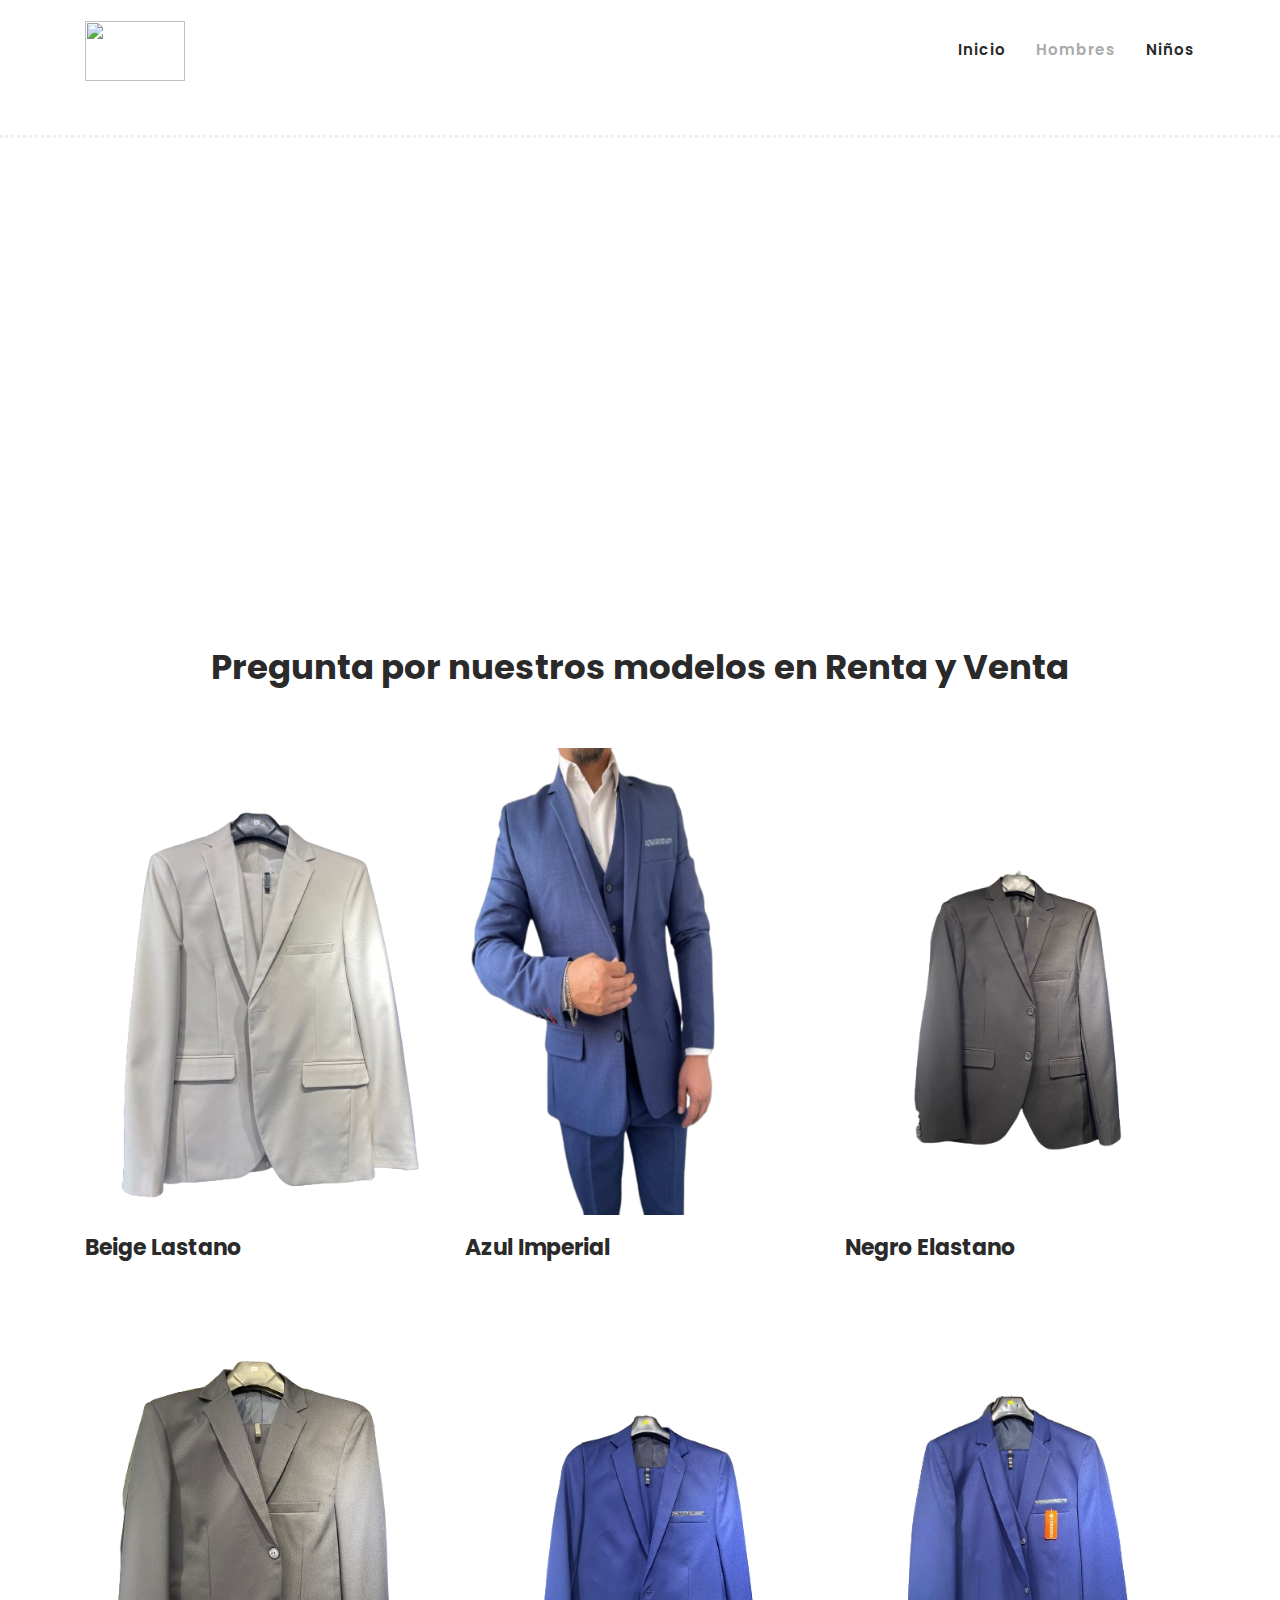
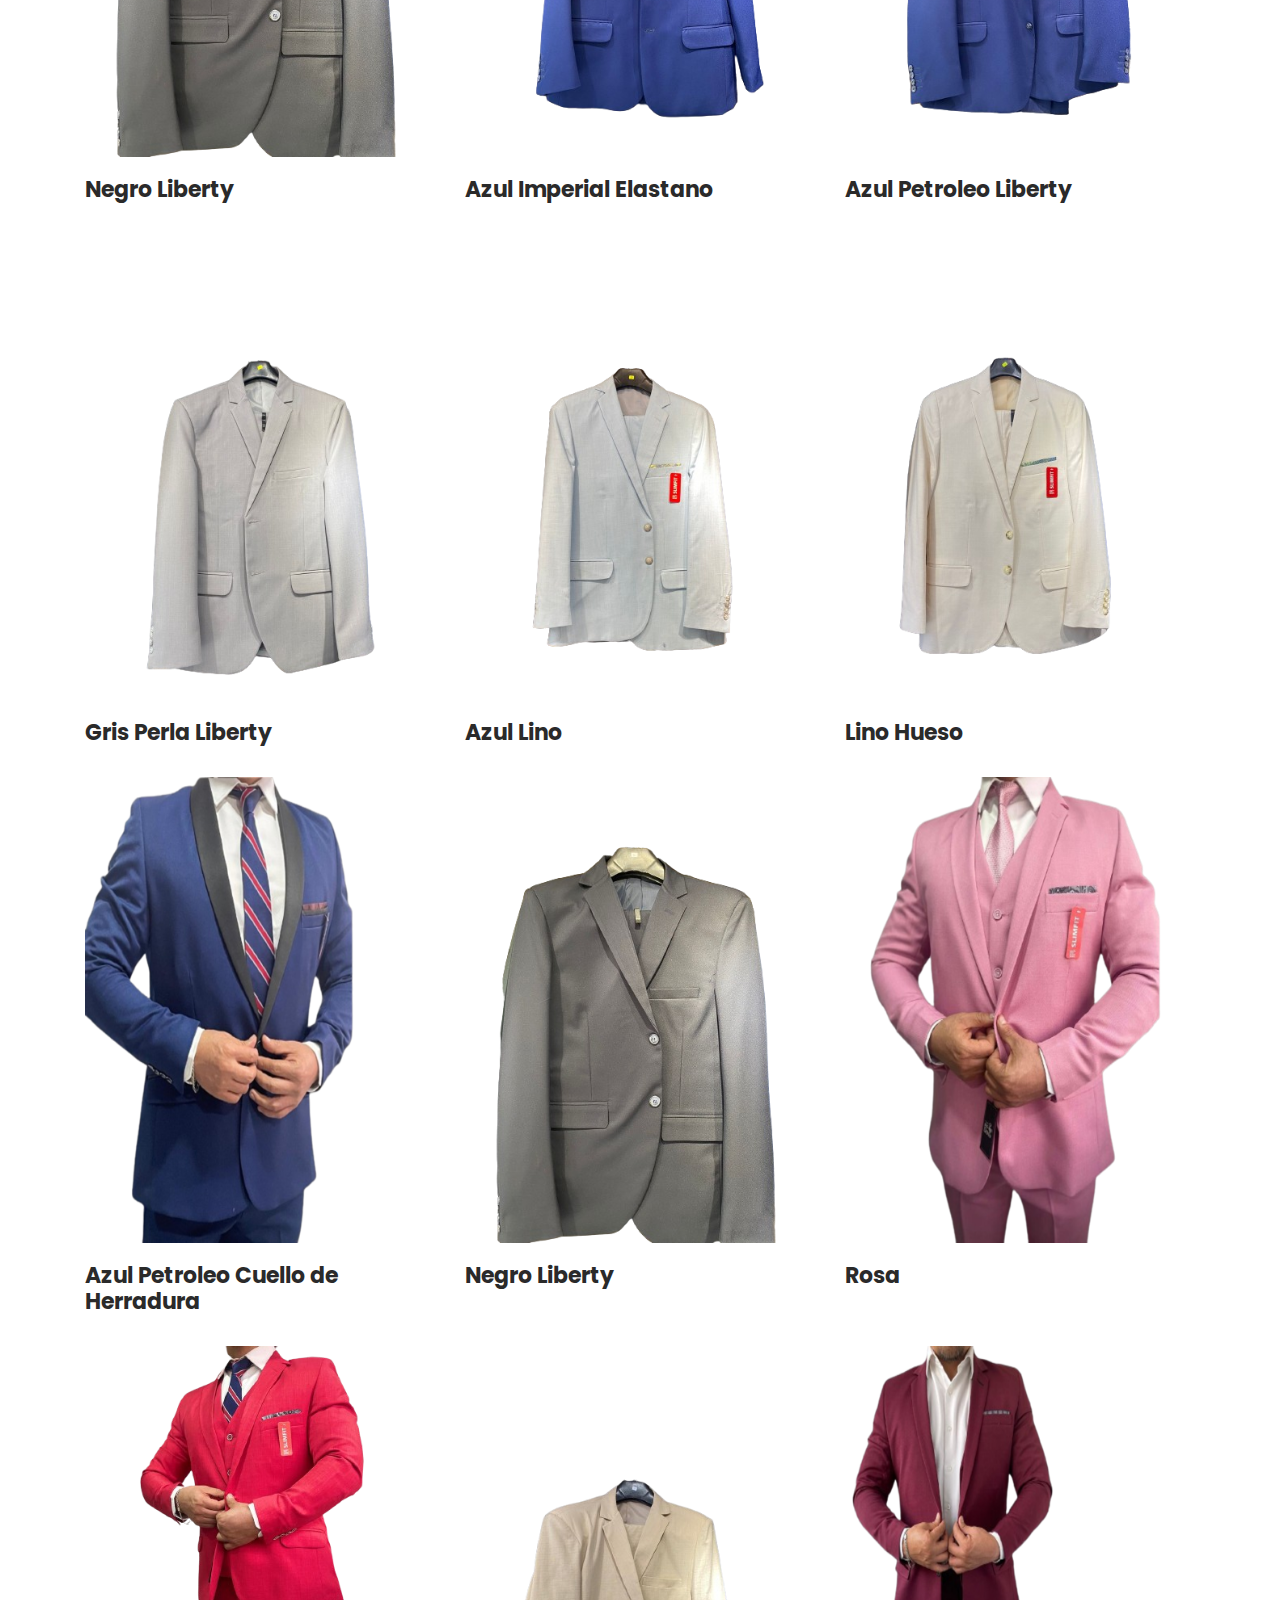
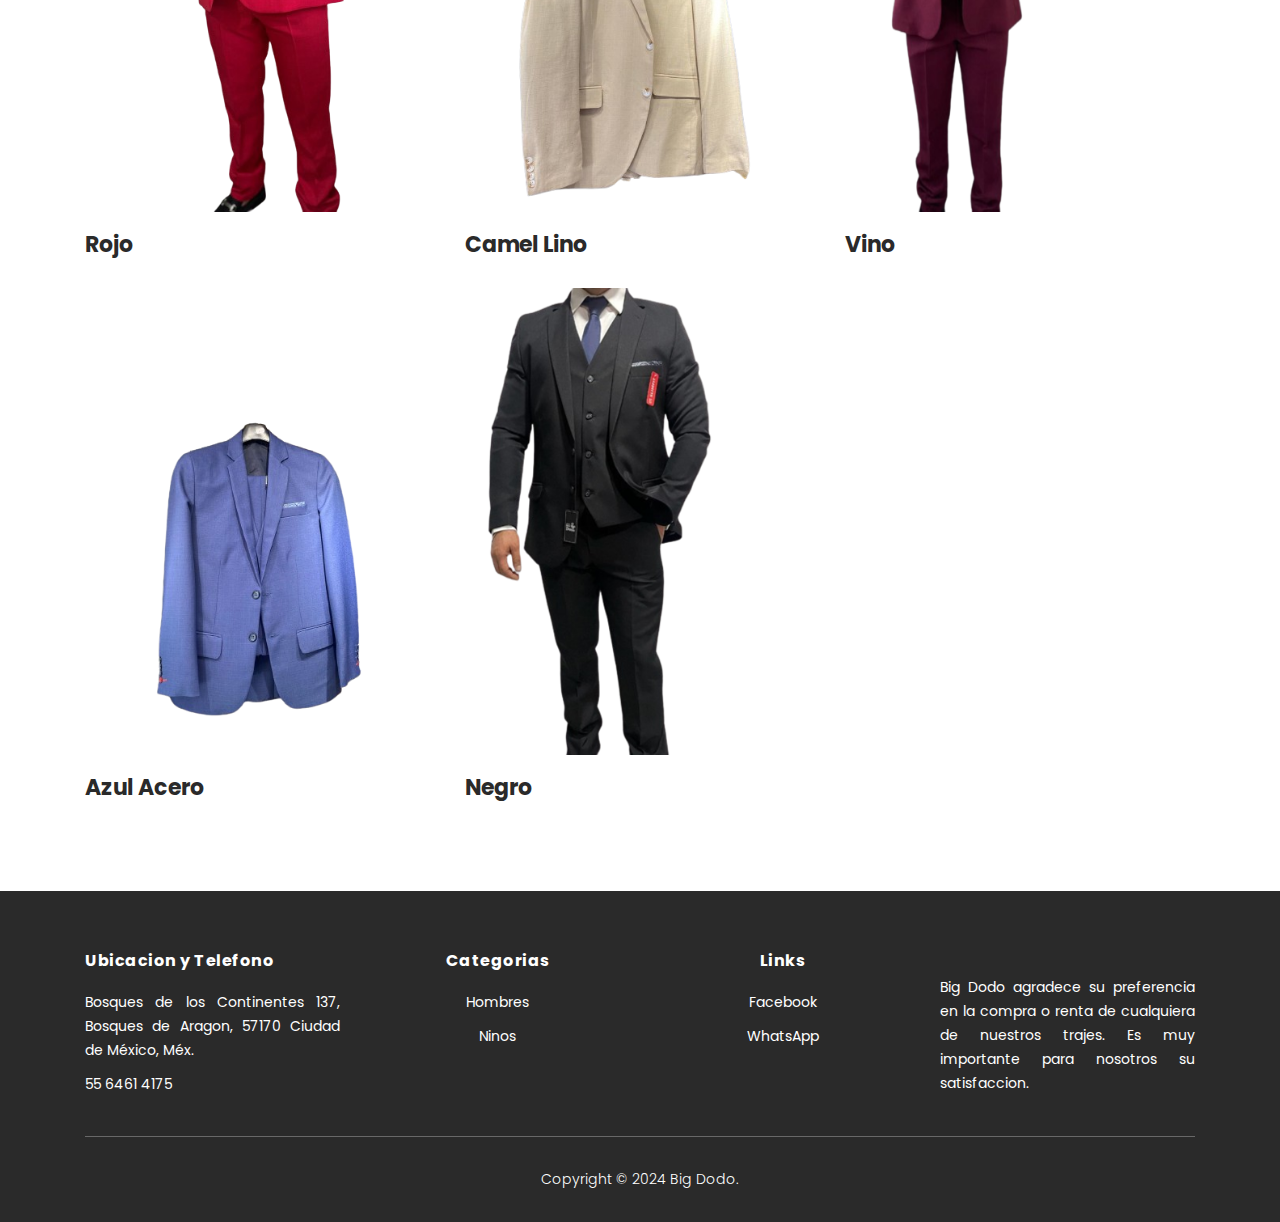
==== commit 8501236b: "Update men.html" ====
--- a/men.html
+++ b/men.html
@@ -113,7 +113,7 @@
             <div class="row">
                 <div class="col-lg-12">
                     <div class="section-heading">
-                        <h2>Revisa nuestros Trajes para Hombre</h2>
+                        <h2>Pregunta por nuestros modelos en Renta y Venta</h2>
                     </div>
                 </div>
             </div>
@@ -301,7 +301,7 @@
                         <div class="thumb">
                             <div class="hover-content">
                                 <ul>
-                                    <li><a href="#" onclick="showProductModal('Classic Spring', ['Productos/Caballero/AHerradura1.png', 'Productos/Caballero/AHerradura2.png', 'Productos/Caballero/AzulHPortada1.png'])" class="fa fa-eye"></i></a></li>
+                                    <li><a href="#" onclick="showProductModal('Azul Petroleo Cuello de Herradura', ['Productos/Caballero/AHerradura1.png', 'Productos/Caballero/AHerradura2.png', 'Productos/Caballero/AzulHPortada1.png'])" class="fa fa-eye"></i></a></li>
                                 </ul>
                             </div>
                             <img src="Productos/Caballero/AzulHPortada1.png" alt="">
@@ -317,7 +317,7 @@
                         <div class="thumb">
                             <div class="hover-content">
                                 <ul>
-                                    <li><a href="#" onclick="showProductModal('Classic Spring', ['Productos/Caballero/NegroLiberty1.png', 'Productos/Caballero/NegroLiberty2.png', 'Productos/Caballero/NegroLiberty1.png'])" class="fa fa-eye"></i></a></li>
+                                    <li><a href="#" onclick="showProductModal('Negro Liberty', ['Productos/Caballero/NegroLiberty1.png', 'Productos/Caballero/NegroLiberty2.png', 'Productos/Caballero/NegroLiberty1.png'])" class="fa fa-eye"></i></a></li>
                                 </ul>
                             </div>
                             <img src="Productos/Caballero/NegroLiberty1.png" alt="">
@@ -333,7 +333,7 @@
                         <div class="thumb">
                             <div class="hover-content">
                                 <ul>
-                                    <li><a href="#" onclick="showProductModal('Classic Spring', ['Productos/Caballero/Rosa1.png', 'Productos/Caballero/Rosa2.png', 'Productos/Caballero/RosaPortada1.png'])" class="fa fa-eye"></i></a></li>
+                                    <li><a href="#" onclick="showProductModal('Rosa', ['Productos/Caballero/Rosa1.png', 'Productos/Caballero/Rosa2.png', 'Productos/Caballero/RosaPortada1.png'])" class="fa fa-eye"></i></a></li>
                                 </ul>
                             </div>
                             <img src="Productos/Caballero/RosaPortada1.png" alt="">
@@ -364,7 +364,7 @@
                         <div class="thumb">
                             <div class="hover-content">
                                 <ul>
-                                    <li><a href="#" onclick="showProductModal('Classic Spring', ['Productos/Caballero/Rojo1.png', 'Productos/Caballero/Rojo2.png', 'Productos/Caballero/RojoPortada1.png'])" class="fa fa-eye"></i></a></li>
+                                    <li><a href="#" onclick="showProductModal('Rojo', ['Productos/Caballero/Rojo1.png', 'Productos/Caballero/Rojo2.png', 'Productos/Caballero/RojoPortada1.png'])" class="fa fa-eye"></i></a></li>
                                 </ul>
                             </div>
                             <img src="Productos/Caballero/RojoPortada1.png" alt="">
@@ -379,7 +379,7 @@
                         <div class="thumb">
                             <div class="hover-content">
                                 <ul>
-                                    <li><a href="#" onclick="showProductModal('Classic Spring', ['Productos/Caballero/CamelLino1.png', 'Productos/Caballero/CamelLino2.png', 'Productos/Caballero/CamelLino1.png'])" class="fa fa-eye"></i></a></li>
+                                    <li><a href="#" onclick="showProductModal('Camel Lino', ['Productos/Caballero/CamelLino1.png', 'Productos/Caballero/CamelLino2.png', 'Productos/Caballero/CamelLino1.png'])" class="fa fa-eye"></i></a></li>
                                 </ul>
                             </div>
                             <img src="Productos/Caballero/CamelLino1.png" alt="">
@@ -394,22 +394,22 @@
                         <div class="thumb">
                             <div class="hover-content">
                                 <ul>
-                                    <li><a href="#" onclick="showProductModal('Classic Spring', ['Productos/Caballero/Vino1.png', 'Productos/Caballero/Vino2.png', 'Productos/Caballero/VinoPortada1.png'])" class="fa fa-eye"></i></a></li>
+                                    <li><a href="#" onclick="showProductModal('Vino', ['Productos/Caballero/Vino1.png', 'Productos/Caballero/Vino2.png', 'Productos/Caballero/VinoPortada1.png'])" class="fa fa-eye"></i></a></li>
                                 </ul>
                             </div>
                             <img src="Productos/Caballero/VinoPortada1.png" alt="">
                         </div>
                         <div class="down-content">
-                            <h4>Vino Cordova</h4>
-                        </div>
-                    </div>
-                </div>
-                <div class="col-lg-4">
-                    <div class="item">
-                        <div class="thumb">
-                            <div class="hover-content">
-                                <ul>
-                                    <li><a href="#" onclick="showProductModal('Classic Spring', ['Productos/Caballero/AzulAcero1.png', 'Productos/Caballero/AzulAcero2.png', 'Productos/Caballero/AzulAcero1.png'])" class="fa fa-eye"></i></a></li>
+                            <h4>Vino</h4>
+                        </div>
+                    </div>
+                </div>
+                <div class="col-lg-4">
+                    <div class="item">
+                        <div class="thumb">
+                            <div class="hover-content">
+                                <ul>
+                                    <li><a href="#" onclick="showProductModal('Azul Acero', ['Productos/Caballero/AzulAcero1.png', 'Productos/Caballero/AzulAcero2.png', 'Productos/Caballero/AzulAcero1.png'])" class="fa fa-eye"></i></a></li>
                                 </ul>
                             </div>
                             <img src="Productos/Caballero/AzulAcero1.png" alt="">
@@ -456,13 +456,13 @@
                         <div class="thumb">
                             <div class="hover-content">
                                 <ul>
-                                    <li><a href="#" onclick="showProductModal('Classic Spring', ['Productos/Caballero/NegroCordova1.png', 'Productos/Caballero/NegroCordova2.png', 'Productos/Caballero/NCorPortada1.png'])" class="fa fa-eye"></i></a></li>
+                                    <li><a href="#" onclick="showProductModal('Negro', ['Productos/Caballero/NegroCordova1.png', 'Productos/Caballero/NegroCordova2.png', 'Productos/Caballero/NCorPortada1.png'])" class="fa fa-eye"></i></a></li>
                                 </ul>
                             </div>
                             <img src="Productos/Caballero/NCorPortada1.png" alt="">
                         </div>
                         <div class="down-content">
-                            <h4>Negro Cordova</h4>
+                            <h4>Negro</h4>
                         </div>
                     </div>
                 </div>
--- a/assets/css/templatemo-hexashop.css
+++ b/assets/css/templatemo-hexashop.css
@@ -0,0 +1,2398 @@
+/*
+
+TemplateMo 571 Hexashop
+
+https://templatemo.com/tm-571-hexashop
+
+*/
+
+/* ---------------------------------------------
+Table of contents
+------------------------------------------------
+01. font & reset css
+02. reset
+03. global styles
+04. header
+05. banner
+06. features
+07. testimonials
+08. contact
+09. footer
+10. preloader
+11. search
+12. portfolio
+
+--------------------------------------------- */
+/* 
+---------------------------------------------
+font & reset css
+--------------------------------------------- 
+*/
+@import url("https://fonts.googleapis.com/css?family=Poppins:100,200,300,400,500,600,700,800,900");
+/* 
+---------------------------------------------
+reset
+--------------------------------------------- 
+*/
+html, body, div, span, applet, object, iframe, h1, h2, h3, h4, h5, h6, p, blockquote, div
+pre, a, abbr, acronym, address, big, cite, code, del, dfn, em, font, img, ins, kbd, q,
+s, samp, small, strike, strong, sub, sup, tt, var, b, u, i, center, dl, dt, dd, ol, ul, li,
+figure, header, nav, section, article, aside, footer, figcaption {
+  margin: 0;
+  padding: 0;
+  border: 0;
+  outline: 0;
+}
+
+.clearfix:after {
+  content: ".";
+  display: block;
+  clear: both;
+  visibility: hidden;
+  line-height: 0;
+  height: 0;
+}
+
+.clearfix {
+  display: inline-block;
+}
+
+html[xmlns] .clearfix {
+  display: block;
+}
+
+* html .clearfix {
+  height: 1%;
+}
+
+ul, li {
+  padding: 0;
+  margin: 0;
+  list-style: none;
+}
+
+header, nav, section, article, aside, footer, hgroup {
+  display: block;
+}
+
+* {
+  box-sizing: border-box;
+}
+
+html, body {
+  font-family: 'Poppins', sans-serif;
+  font-weight: 400;
+  background-color: #fff;
+  font-size: 16px;
+  -ms-text-size-adjust: 100%;
+  -webkit-font-smoothing: antialiased;
+  -moz-osx-font-smoothing: grayscale;
+}
+
+a {
+  text-decoration: none !important;
+}
+
+h1, h2, h3, h4, h5, h6 {
+  margin-top: 0px;
+  margin-bottom: 0px;
+}
+
+ul {
+  margin-bottom: 0px;
+}
+
+p {
+  font-size: 14px;
+  line-height: 25px;
+  color: #2a2a2a;
+}
+
+/* 
+---------------------------------------------
+global styles
+--------------------------------------------- 
+*/
+
+/*         SECCION DEL LOGO Y EL HEADEAR            */
+
+.logo img {
+  width: 150px; /* Ajusta este valor según tus necesidades */
+  height: 100px; /* Mantiene la proporción de la imagen */
+}
+
+.header-area {
+  padding-top: 0px; /* Ajusta este valor según tus necesidades */
+  padding-bottom: 135px; /* Ajusta este valor según tus necesidades */
+}
+
+
+html,
+body {
+  background: #fff;
+  font-family: 'Poppins', sans-serif;
+}
+
+::selection {
+  background: #2a2a2a;
+  color: #fff;
+}
+
+::-moz-selection {
+  background: #2a2a2a;
+  color: #fff;
+}
+
+@media (max-width: 991px) {
+  html, body {
+    overflow-x: hidden;
+  }
+  .mobile-top-fix {
+    margin-top: 30px;
+    margin-bottom: 0px;
+  }
+  .mobile-bottom-fix {
+    margin-bottom: 30px;
+  }
+  .mobile-bottom-fix-big {
+    margin-bottom: 60px;
+  }
+}
+
+.main-border-button a {
+  font-size: 13px;
+  color: #fff;
+  border: 1px solid #fff;
+  padding: 12px 25px;
+  display: inline-block;
+  font-weight: 500;
+  transition: all .3s;
+}
+
+.main-border-button a:hover {
+  background-color: #fff;
+  color: #2a2a2a;
+}
+
+.main-white-button a {
+  font-size: 13px;
+  color: #2a2a2a;
+  background-color: #fff;
+  padding: 12px 25px;
+  display: inline-block;
+  border-radius: 3px;
+  font-weight: 600;
+  transition: all .3s;
+}
+
+.main-white-button a:hover {
+  opacity: 0.9;
+}
+
+.main-text-button a {
+  font-size: 13px;
+  color: #fff;
+  font-weight: 600;
+  transition: all .3s;
+}
+
+.main-text-button a:hover {
+  opacity: 0.9;
+}
+
+.section-heading h2 {
+  font-size: 34px;
+  font-weight: 700;
+  color: #2a2a2a;
+}
+
+.section-heading span {
+  font-size: 14px;
+  color: #a1a1a1;
+  font-style: italic;
+  font-weight: 400;
+}
+
+
+
+/* 
+---------------------------------------------
+header
+--------------------------------------------- 
+*/
+
+.background-header {
+  border-bottom: none !important;
+  background-color: #fff;
+  height: 80px!important;
+  position: fixed!important;
+  top: 0px;
+  left: 0px;
+  right: 0px;
+  box-shadow: 0px 0px 10px rgba(0,0,0,0.15)!important;
+}
+
+.background-header .logo,
+.background-header .main-nav .nav li a {
+  color: #1e1e1e!important;
+}
+
+.background-header .main-nav .nav li:hover a {
+  color: #2a2a2a!important;
+}
+
+.background-header .nav li a.active {
+  color: #2a2a2a!important;
+}
+
+.header-area {
+  border-bottom: 3px dotted #eee;
+  box-shadow: none;
+  background-color: #fff;
+  position:absolute;
+  top: 0px;
+  left: 0px;
+  right: 0px;
+  z-index: 100;
+  height: 50px;
+  -webkit-transition: all .5s ease 0s;
+  -moz-transition: all .5s ease 0s;
+  -o-transition: all .5s ease 0s;
+  transition: all .5s ease 0s;
+}
+
+.header-area .main-nav {
+  padding-top: 0px;
+  min-height: 80px;
+  background: transparent;
+}
+
+.header-area .main-nav .logo {
+  line-height: 100px;
+  color: #fff;
+  font-size: 28px;
+  font-weight: 700;
+  text-transform: uppercase;
+  letter-spacing: 2px;
+  float: left;
+  -webkit-transition: all 0.3s ease 0s;
+  -moz-transition: all 0.3s ease 0s;
+  -o-transition: all 0.3s ease 0s;
+  transition: all 0.3s ease 0s;
+}
+
+.background-header .main-nav .logo {
+  line-height: 75px;
+}
+
+.background-header .nav {
+  margin-top: 20px !important;
+}
+
+.header-area .main-nav .nav {
+  float: right;
+  margin-top: 30px;
+  margin-right: 0px;
+  background-color: transparent;
+  -webkit-transition: all 0.3s ease 0s;
+  -moz-transition: all 0.3s ease 0s;
+  -o-transition: all 0.3s ease 0s;
+  transition: all 0.3s ease 0s;
+  position: relative;
+  z-index: 999;
+}
+
+.header-area .main-nav .nav li {
+  padding-left: 15px;
+  padding-right: 15px;
+}
+
+.header-area .main-nav .nav li:last-child {
+  padding-right: 0px;
+}
+
+.header-area .main-nav .nav li a {
+  display: block;
+  font-weight: 600;
+  font-size: 15px;
+  color: #2a2a2a;
+  text-transform: capitalize;
+  -webkit-transition: all 0.3s ease 0s;
+  -moz-transition: all 0.3s ease 0s;
+  -o-transition: all 0.3s ease 0s;
+  transition: all 0.3s ease 0s;
+  height: 40px;
+  line-height: 40px;
+  border: transparent;
+  letter-spacing: 1px;
+}
+
+.header-area .main-nav .nav li a {
+  color: #2a2a2a;
+}
+
+.header-area .main-nav .nav li:hover a,
+.header-area .main-nav .nav li a.active {
+  color: #aaa!important;
+}
+
+.background-header .main-nav .nav li:hover a,
+.background-header .main-nav .nav li a.active {
+  color: #aaa!important;
+  opacity: 1;
+}
+
+.header-area .main-nav .nav li.submenu {
+  position: relative;
+  padding-right: 30px;
+}
+
+.header-area .main-nav .nav li.submenu:after {
+  font-family: FontAwesome;
+  content: "\f107";
+  font-size: 12px;
+  color: #2a2a2a;
+  position: absolute;
+  right: 18px;
+  top: 12px;
+}
+
+.background-header .main-nav .nav li.submenu:after {
+  color: #2a2a2a;
+}
+
+.header-area .main-nav .nav li.submenu ul {
+  position: absolute;
+  width: 200px;
+  box-shadow: 0 2px 28px 0 rgba(0, 0, 0, 0.06);
+  overflow: hidden;
+  top: 50px;
+  opacity: 0;
+  transform: translateY(+2em);
+  visibility: hidden;
+  z-index: -1;
+  transition: all 0.3s ease-in-out 0s, visibility 0s linear 0.3s, z-index 0s linear 0.01s;
+}
+
+.header-area .main-nav .nav li.submenu ul li {
+  margin-left: 0px;
+  padding-left: 0px;
+  padding-right: 0px;
+}
+
+.header-area .main-nav .nav li.submenu ul li a {
+  opacity: 1;
+  display: block;
+  background: #f7f7f7;
+  color: #2a2a2a!important;
+  padding-left: 20px;
+  height: 40px;
+  line-height: 40px;
+  -webkit-transition: all 0.3s ease 0s;
+  -moz-transition: all 0.3s ease 0s;
+  -o-transition: all 0.3s ease 0s;
+  transition: all 0.3s ease 0s;
+  position: relative;
+  font-size: 13px;
+  font-weight: 400;
+  border-bottom: 1px solid #eee;
+}
+
+.header-area .main-nav .nav li.submenu ul li a:hover {
+  background: #fff;
+  color: #aaa!important;
+  padding-left: 25px;
+}
+
+.header-area .main-nav .nav li.submenu ul li a:hover:before {
+  width: 3px;
+}
+
+.header-area .main-nav .nav li.submenu:hover ul {
+  visibility: visible;
+  opacity: 1;
+  z-index: 1;
+  transform: translateY(0%);
+  transition-delay: 0s, 0s, 0.3s;
+}
+
+.header-area .main-nav .menu-trigger {
+  cursor: pointer;
+  display: block;
+  position: absolute;
+  top: 33px;
+  width: 32px;
+  height: 40px;
+  text-indent: -9999em;
+  z-index: 99;
+  right: 40px;
+  display: none;
+}
+
+.background-header .main-nav .menu-trigger {
+  top: 23px;
+}
+
+.header-area .main-nav .menu-trigger span,
+.header-area .main-nav .menu-trigger span:before,
+.header-area .main-nav .menu-trigger span:after {
+  -moz-transition: all 0.4s;
+  -o-transition: all 0.4s;
+  -webkit-transition: all 0.4s;
+  transition: all 0.4s;
+  background-color: #1e1e1e;
+  display: block;
+  position: absolute;
+  width: 30px;
+  height: 2px;
+  left: 0;
+}
+
+.background-header .main-nav .menu-trigger span,
+.background-header .main-nav .menu-trigger span:before,
+.background-header .main-nav .menu-trigger span:after {
+  background-color: #1e1e1e;
+}
+
+.header-area .main-nav .menu-trigger span:before,
+.header-area .main-nav .menu-trigger span:after {
+  -moz-transition: all 0.4s;
+  -o-transition: all 0.4s;
+  -webkit-transition: all 0.4s;
+  transition: all 0.4s;
+  background-color: #1e1e1e;
+  display: block;
+  position: absolute;
+  width: 30px;
+  height: 2px;
+  left: 0;
+  width: 75%;
+}
+
+.background-header .main-nav .menu-trigger span:before,
+.background-header .main-nav .menu-trigger span:after {
+  background-color: #1e1e1e;
+}
+
+.header-area .main-nav .menu-trigger span:before,
+.header-area .main-nav .menu-trigger span:after {
+  content: "";
+}
+
+.header-area .main-nav .menu-trigger span {
+  top: 16px;
+}
+
+.header-area .main-nav .menu-trigger span:before {
+  -moz-transform-origin: 33% 100%;
+  -ms-transform-origin: 33% 100%;
+  -webkit-transform-origin: 33% 100%;
+  transform-origin: 33% 100%;
+  top: -10px;
+  z-index: 10;
+}
+
+.header-area .main-nav .menu-trigger span:after {
+  -moz-transform-origin: 33% 0;
+  -ms-transform-origin: 33% 0;
+  -webkit-transform-origin: 33% 0;
+  transform-origin: 33% 0;
+  top: 10px;
+}
+
+.header-area .main-nav .menu-trigger.active span,
+.header-area .main-nav .menu-trigger.active span:before,
+.header-area .main-nav .menu-trigger.active span:after {
+  background-color: transparent;
+  width: 100%;
+}
+
+.header-area .main-nav .menu-trigger.active span:before {
+  -moz-transform: translateY(6px) translateX(1px) rotate(45deg);
+  -ms-transform: translateY(6px) translateX(1px) rotate(45deg);
+  -webkit-transform: translateY(6px) translateX(1px) rotate(45deg);
+  transform: translateY(6px) translateX(1px) rotate(45deg);
+  background-color: #1e1e1e;
+}
+
+.background-header .main-nav .menu-trigger.active span:before {
+  background-color: #1e1e1e;
+}
+
+.header-area .main-nav .menu-trigger.active span:after {
+  -moz-transform: translateY(-6px) translateX(1px) rotate(-45deg);
+  -ms-transform: translateY(-6px) translateX(1px) rotate(-45deg);
+  -webkit-transform: translateY(-6px) translateX(1px) rotate(-45deg);
+  transform: translateY(-6px) translateX(1px) rotate(-45deg);
+  background-color: #1e1e1e;
+}
+
+.background-header .main-nav .menu-trigger.active span:after {
+  background-color: #1e1e1e;
+}
+
+.header-area.header-sticky {
+  min-height: 80px;
+}
+
+.header-area .nav {
+  margin-top: 30px;
+}
+
+.header-area.header-sticky .nav li a.active {
+  color: #aaa;
+}
+
+@media (max-width: 1200px) {
+  .header-area .main-nav .nav li {
+    padding-left: 12px;
+    padding-right: 12px;
+  }
+  .header-area .main-nav:before {
+    display: none;
+  }
+}
+
+@media (max-width: 767px) {
+  .header-area .main-nav .logo {
+    color: #1e1e1e;
+  }
+  .header-area.header-sticky .nav li a:hover,
+  .header-area.header-sticky .nav li a.active {
+    color: #aaa!important;
+    opacity: 1;
+  }
+  .header-area.header-sticky .nav li.search-icon a {
+    width: 100%;
+  }
+  .header-area {
+    background-color: #f7f7f7;
+    padding: 0px 15px;
+    height: 100px;
+    box-shadow: none;
+    text-align: center;
+  }
+  .header-area .container {
+    padding: 0px;
+  }
+  .header-area .logo {
+    margin-left: 3px;
+  }
+  .header-area .menu-trigger {
+    display: block !important;
+  }
+  .header-area .main-nav {
+    overflow: hidden;
+  }
+  .header-area .main-nav .nav {
+    float: none;
+    width: 100%;
+    display: none;
+    -webkit-transition: all 0s ease 0s;
+    -moz-transition: all 0s ease 0s;
+    -o-transition: all 0s ease 0s;
+    transition: all 0s ease 0s;
+    margin-left: 0px;
+  }
+  .header-area .main-nav .nav li:first-child {
+    border-top: 1px solid #eee;
+  }
+  .header-area.header-sticky .nav {
+    margin-top: 100px !important;
+  }
+  .header-area .main-nav .nav li {
+    width: 100%;
+    background: #fff;
+    border-bottom: 1px solid #eee;
+    padding-left: 0px !important;
+    padding-right: 0px !important;
+  }
+  .header-area .main-nav .nav li a {
+    height: 50px !important;
+    line-height: 50px !important;
+    padding: 0px !important;
+    border: none !important;
+    background: #f7f7f7 !important;
+    color: #191a20 !important;
+  }
+  .header-area .main-nav .nav li a:hover {
+    background: #eee !important;
+    color: #aaa!important;
+  }
+  .header-area .main-nav .nav li.submenu ul {
+    position: relative;
+    visibility: inherit;
+    opacity: 1;
+    z-index: 1;
+    transform: translateY(0%);
+    transition-delay: 0s, 0s, 0.3s;
+    top: 0px;
+    width: 100%;
+    box-shadow: none;
+    height: 0px;
+  }
+  .header-area .main-nav .nav li.submenu ul li a {
+    font-size: 12px;
+    font-weight: 400;
+  }
+  .header-area .main-nav .nav li.submenu ul li a:hover:before {
+    width: 0px;
+  }
+  .header-area .main-nav .nav li.submenu ul.active {
+    height: auto !important;
+  }
+  .header-area .main-nav .nav li.submenu:after {
+    color: #3B566E;
+    right: 25px;
+    font-size: 14px;
+    top: 15px;
+  }
+  .header-area .main-nav .nav li.submenu:hover ul, .header-area .main-nav .nav li.submenu:focus ul {
+    height: 0px;
+  }
+}
+
+@media (min-width: 767px) {
+  .header-area .main-nav .nav {
+    display: flex !important;
+  }
+}
+
+
+/* 
+---------------------------------------------
+banner
+--------------------------------------------- 
+*/
+
+.main-banner {
+  border-bottom: 3px dotted #eee;
+  padding-top: 160px;
+  padding-bottom: 30px;
+}
+
+.main-banner .left-content .thumb img {
+  width: 100%;
+  overflow: hidden;
+}
+
+.main-banner .left-content .inner-content {
+  position: absolute;
+  left: 100px;
+  top: 50%;
+  transform: translateY(-50%);
+}
+
+.main-banner .left-content .inner-content h4 {
+  color: #fff;
+  margin-top: -10px;
+  font-size: 52px;
+  font-weight: 700;
+  margin-bottom: 20px;
+}
+
+.main-banner .left-content .inner-content span {
+  font-size: 16px;
+  color: #fff;
+  font-weight: 400;
+  font-style: italic;
+  display: block;
+  margin-bottom: 30px;
+}
+
+.right-first-image{
+
+}
+
+.main-banner .right-content .right-first-image {
+  margin-bottom: 28.5px;
+}
+
+.main-banner .right-content .right-first-image .thumb {
+  position: relative;
+  text-align: center;
+}
+
+.main-banner .right-content .right-first-image .thumb img {
+  width: 100%;
+  overflow: hidden;
+}
+
+.main-banner .right-content .right-first-image .thumb .inner-content {
+  position: absolute;
+  top: 50%;
+  transform: translateY(-50%);
+  width: 100%;
+  text-align: center;
+}
+
+.main-banner .right-content .right-first-image .thumb .inner-content h4 {
+  color: #fff;
+  font-size: 24px;
+  font-weight: 700;
+  margin-bottom: 15px;
+}
+
+.main-banner .right-content .right-first-image .thumb .inner-content span {
+  font-size: 16px;
+  color: #fff;
+  font-style: italic;
+}
+
+.main-banner .right-content .right-first-image .thumb .hover-content {
+  position: absolute;
+  top: 15px;
+  right: 15px;
+  left: 15px;
+  bottom: 15px;
+  text-align: center;
+  background-color: rgba(42,42,42,.97);
+  opacity: 0;
+  visibility: hidden;
+  transition: all 0.5s;
+}
+
+.main-banner .right-content .right-first-image .thumb:hover .hover-content {
+  opacity: 1;
+  visibility: visible;
+}
+
+.main-banner .right-content .right-first-image .thumb .hover-content .inner {
+  position: absolute;
+  top: 50%;
+  left: 50%;
+  transform: translate(-50%, -50%);
+  width: 100%;
+}
+
+.main-banner .right-content .right-first-image .thumb .hover-content h4 {
+  color: #fff;
+  font-size: 24px;
+  font-weight: 700;
+  margin-bottom: 15px;
+}
+
+.main-banner .right-content .right-first-image .thumb .hover-content p {
+  color: #fff;
+  padding: 0px 20px;
+  margin-bottom: 20px;
+}
+
+
+
+/*
+---------------------------------------------
+Men
+---------------------------------------------
+*/
+
+#men {
+  padding-top: 90px;
+  padding-bottom: 90px;
+  border-bottom: 3px dotted #eee;
+}
+
+#men .section-heading {
+  margin-bottom: 60px;
+}
+
+#men .item .down-content {
+  padding-top: 30px;
+  position: relative;
+  z-index: 3;
+  background-color: #fff;
+}
+
+#men .item .down-content h4 {
+  font-size: 22px;
+  color: #2a2a2a;
+  font-weight: 700;
+  margin-bottom: 8px;
+}
+
+#men .item .down-content span {
+  font-size: 18px;
+  color: #a1a1a1;
+  font-weight: 500;
+  display: block;
+}
+
+#men .item .down-content ul.stars {
+  position: absolute;
+  right: 0;
+  top: 30px;
+}
+
+#men .item .down-content ul.stars li {
+  display: inline;
+  font-size: 13px;
+}
+
+#men .item .thumb .hover-content {
+  position: absolute;
+  z-index: 2;
+  text-align: center;
+  bottom: -60px;
+  width: 100%;
+  opacity: 0;
+  visibility: hidden;
+  transition: all .5s;
+}
+
+#men .item .thumb:hover .hover-content {
+  bottom: 30px;
+  opacity: 1;
+  visibility: visible;
+}
+
+#men .item .thumb {
+  position: relative;
+}
+
+#men .item .thumb .hover-content ul li {
+  display: inline;
+  margin: 0px 10px;
+}
+
+#men .item .thumb .hover-content ul li a {
+  width: 50px;
+  height: 50px;
+  text-align: center;
+  line-height: 50px;
+  display: inline-block;
+  color: #2a2a2a;
+  background-color: #fff;
+}
+
+
+#men .owl-nav {
+  text-align: center;
+  position: absolute;
+  width: 100%;
+  top: 40%;
+  transform: translateY(-25px);
+}
+
+#men .owl-dots {
+  display: none;
+}
+    
+#men .owl-nav .owl-prev{
+  position: absolute;
+  left: -80px;
+  outline: none;
+}
+
+#men .owl-nav .owl-prev span,
+#men .owl-nav .owl-next span {
+  opacity: 0;
+}
+
+#men .owl-nav .owl-prev:before {
+  display: inline-block;
+  font-family: 'FontAwesome';
+  color: #2a2a2a;
+  font-size: 25px;
+  font-weight: 700;
+  content: '\f104';
+  width: 50px;
+  height: 50px;
+  background-color: transparent;
+  line-height: 48px;
+  border :1px solid #2a2a2a;
+}
+
+#men .owl-nav .owl-prev {
+  opacity: 0.75;
+  transition: all .5s;
+}
+
+#men .owl-nav .owl-prev:hover {
+  opacity: 1;
+}
+
+#men .owl-nav .owl-next {
+  opacity: 0.75;
+  transition: all .5s;
+}
+
+#men .owl-nav .owl-next:hover {
+  opacity: 1;
+}
+
+#men .owl-nav .owl-next{
+  outline: none;
+  position: absolute;
+  right: -85px;
+}
+
+#men .owl-nav .owl-next:before {
+  display: inline-block;
+  font-family: 'FontAwesome';
+  color: #2a2a2a;
+  font-size: 25px;
+  font-weight: 700;
+  content: '\f105';
+  width: 50px;
+  height: 50px;
+  background-color: transparent;
+  line-height: 48px;
+  border :1px solid #2a2a2a;
+}
+
+
+/*
+---------------------------------------------
+Women
+---------------------------------------------
+*/
+
+#women {
+  padding-top: 90px;
+  padding-bottom: 90px;
+  border-bottom: 3px dotted #eee;
+}
+
+#women .section-heading {
+  margin-bottom: 60px;
+}
+
+#women .item .down-content {
+  padding-top: 30px;
+  position: relative;
+  z-index: 3;
+  background-color: #fff;
+}
+
+#women .item .down-content h4 {
+  font-size: 22px;
+  color: #2a2a2a;
+  font-weight: 700;
+  margin-bottom: 8px;
+}
+
+#women .item .down-content span {
+  font-size: 18px;
+  color: #a1a1a1;
+  font-weight: 500;
+  display: block;
+}
+
+#women .item .down-content ul.stars {
+  position: absolute;
+  right: 0;
+  top: 30px;
+}
+
+#women .item .down-content ul.stars li {
+  display: inline;
+  font-size: 13px;
+}
+
+#women .item .thumb .hover-content {
+  position: absolute;
+  z-index: 2;
+  text-align: center;
+  bottom: -60px;
+  width: 100%;
+  opacity: 0;
+  visibility: hidden;
+  transition: all .5s;
+}
+
+#women .item .thumb:hover .hover-content {
+  bottom: 30px;
+  opacity: 1;
+  visibility: visible;
+}
+
+#women .item .thumb {
+  position: relative;
+}
+
+#women .item .thumb .hover-content ul li {
+  display: inline;
+  margin: 0px 10px;
+}
+
+#women .item .thumb .hover-content ul li a {
+  width: 50px;
+  height: 50px;
+  text-align: center;
+  line-height: 50px;
+  display: inline-block;
+  color: #2a2a2a;
+  background-color: #fff;
+}
+
+
+#women .owl-nav {
+  text-align: center;
+  position: absolute;
+  width: 100%;
+  top: 40%;
+  transform: translateY(-25px);
+}
+
+#women .owl-dots {
+  display: none;
+}
+    
+#women .owl-nav .owl-prev{
+  position: absolute;
+  left: -80px;
+  outline: none;
+}
+
+#women .owl-nav .owl-prev span,
+#women .owl-nav .owl-next span {
+  opacity: 0;
+}
+
+#women .owl-nav .owl-prev:before {
+  display: inline-block;
+  font-family: 'FontAwesome';
+  color: #2a2a2a;
+  font-size: 25px;
+  font-weight: 700;
+  content: '\f104';
+  width: 50px;
+  height: 50px;
+  background-color: transparent;
+  line-height: 48px;
+  border :1px solid #2a2a2a;
+}
+
+#women .owl-nav .owl-prev {
+  opacity: 0.75;
+  transition: all .5s;
+}
+
+#women .owl-nav .owl-prev:hover {
+  opacity: 1;
+}
+
+#women .owl-nav .owl-next {
+  opacity: 0.75;
+  transition: all .5s;
+}
+
+#women .owl-nav .owl-next:hover {
+  opacity: 1;
+}
+
+#women .owl-nav .owl-next{
+  outline: none;
+  position: absolute;
+  right: -85px;
+}
+
+#women .owl-nav .owl-next:before {
+  display: inline-block;
+  font-family: 'FontAwesome';
+  color: #2a2a2a;
+  font-size: 25px;
+  font-weight: 700;
+  content: '\f105';
+  width: 50px;
+  height: 50px;
+  background-color: transparent;
+  line-height: 48px;
+  border :1px solid #2a2a2a;
+}
+
+/*
+---------------------------------------------
+Kids
+---------------------------------------------
+*/
+
+#kids {
+  padding-top: 90px;
+  padding-bottom: 90px;
+  border-bottom: 3px dotted #eee;
+}
+
+#kids .section-heading {
+  margin-bottom: 60px;
+}
+
+#kids .item .down-content {
+  padding-top: 30px;
+  position: relative;
+  z-index: 3;
+  background-color: #fff;
+}
+
+#kids .item .down-content h4 {
+  font-size: 22px;
+  color: #2a2a2a;
+  font-weight: 700;
+  margin-bottom: 8px;
+}
+
+#kids .item .down-content span {
+  font-size: 18px;
+  color: #a1a1a1;
+  font-weight: 500;
+  display: block;
+}
+
+#kids .item .down-content ul.stars {
+  position: absolute;
+  right: 0;
+  top: 30px;
+}
+
+#kids .item .down-content ul.stars li {
+  display: inline;
+  font-size: 13px;
+}
+
+#kids .item .thumb .hover-content {
+  position: absolute;
+  z-index: 2;
+  text-align: center;
+  bottom: -60px;
+  width: 100%;
+  opacity: 0;
+  visibility: hidden;
+  transition: all .5s;
+}
+
+#kids .item .thumb:hover .hover-content {
+  bottom: 30px;
+  opacity: 1;
+  visibility: visible;
+}
+
+#kids .item .thumb {
+  position: relative;
+}
+
+#kids .item .thumb .hover-content ul li {
+  display: inline;
+  margin: 0px 10px;
+}
+
+#kids .item .thumb .hover-content ul li a {
+  width: 50px;
+  height: 50px;
+  text-align: center;
+  line-height: 50px;
+  display: inline-block;
+  color: #2a2a2a;
+  background-color: #fff;
+}
+
+
+#kids .owl-nav {
+  text-align: center;
+  position: absolute;
+  width: 100%;
+  top: 40%;
+  transform: translateY(-25px);
+}
+
+#kids .owl-dots {
+  display: none;
+}
+    
+#kids .owl-nav .owl-prev{
+  position: absolute;
+  left: -80px;
+  outline: none;
+}
+
+#kids .owl-nav .owl-prev span,
+#kids .owl-nav .owl-next span {
+  opacity: 0;
+}
+
+#kids .owl-nav .owl-prev:before {
+  display: inline-block;
+  font-family: 'FontAwesome';
+  color: #2a2a2a;
+  font-size: 25px;
+  font-weight: 700;
+  content: '\f104';
+  width: 50px;
+  height: 50px;
+  background-color: transparent;
+  line-height: 48px;
+  border :1px solid #2a2a2a;
+}
+
+#kids .owl-nav .owl-prev {
+  opacity: 0.75;
+  transition: all .5s;
+}
+
+#kids .owl-nav .owl-prev:hover {
+  opacity: 1;
+}
+
+#kids .owl-nav .owl-next {
+  opacity: 0.75;
+  transition: all .5s;
+}
+
+#kids .owl-nav .owl-next:hover {
+  opacity: 1;
+}
+
+#kids .owl-nav .owl-next{
+  outline: none;
+  position: absolute;
+  right: -85px;
+}
+
+#kids .owl-nav .owl-next:before {
+  display: inline-block;
+  font-family: 'FontAwesome';
+  color: #2a2a2a;
+  font-size: 25px;
+  font-weight: 700;
+  content: '\f105';
+  width: 50px;
+  height: 50px;
+  background-color: transparent;
+  line-height: 48px;
+  border :1px solid #2a2a2a;
+}
+
+
+/*
+---------------------------------------------
+Explore
+---------------------------------------------
+*/
+
+#explore {
+  padding-top: 90px;
+  padding-bottom: 90px;
+  border-bottom: 3px dotted #eee;
+}
+
+#explore .left-content {
+  margin-right: 30px;
+}
+
+#explore .left-content h2 {
+  font-size: 34px;
+  font-weight: 700;
+  color: #2a2a2a;
+}
+
+#explore .left-content span {
+  font-size: 14px;
+  color: #aaaaaa;
+  font-weight: 500;
+  display: block;
+  margin-top: 25px;
+}
+
+#explore .left-content .quote {
+  margin-top: 25px;
+}
+
+#explore .left-content .quote i {
+  float: left;
+  font-size: 32px;
+  margin-right: 15px;
+  margin-top: 10px;
+}
+
+#explore .left-content .quote p {
+  font-style: italic;
+  color: #2a2a2a;
+  font-weight: 500;
+}
+
+#explore .left-content p {
+  font-size: 14px;
+  color: #aaaaaa;
+  font-weight: 500;
+  display: block;
+  margin-top: 25px;
+}
+
+#explore .left-content .main-border-button a {
+  color: #2a2a2a;
+  border-color: #2a2a2a;
+  margin-top: 35px;
+}
+
+#explore .left-content .main-border-button a:hover {
+  background-color: #2a2a2a;
+  color: #fff;
+}
+
+#explore img {
+  width: 100%;
+  overflow: hidden;
+}
+
+#explore .leather {
+  margin-bottom: 30px;
+}
+
+#explore .first-image {
+  margin-bottom: 30px;
+}
+
+#explore .leather,
+#explore .types {
+  min-height: 255px;
+  background-color: #f8f8f8;
+  text-align: center;
+  width: 100%;
+}
+
+#explore .leather h4,
+#explore .types h4 {
+  font-size: 24px;
+  font-weight: 700;
+  color: #2a2a2a;
+  padding-top: 90px;
+  margin-bottom: 5px;
+}
+
+#explore .leather span,
+#explore .types span {
+  font-size: 14px;
+  font-style: italic;
+  color: #aaa;
+  font-weight: 500;
+}
+
+/* 
+---------------------------------------------
+Social
+--------------------------------------------- 
+*/
+
+#social {
+  margin-top: 90px;
+  padding-bottom: 90px;
+  border-bottom: 3px dotted #eee;
+}
+
+#social .col-2 {
+  padding-left: 0;
+  padding-right: 0;
+}
+
+#social .images {
+  margin-top: 60px;
+  padding-left: 15px;
+  padding-right: 15px;
+}
+
+#social .thumb {
+  position: relative;
+}
+
+#social .thumb .icon {
+  position: absolute;
+  bottom: 0;
+  left: 0;
+  right: 0;
+  top: 0;
+  width: 100%;
+  background-color: rgba(0,0,0,0.85);
+  opacity: 0;
+  visibility: hidden;
+  transition: all .3s;
+}
+
+#social .thumb:hover .icon {
+  opacity: 1;
+  visibility: visible;
+}
+
+#social .thumb .icon h6 {
+  color: #fff;
+  position: absolute;
+  font-size: 14px;
+  bottom: 40px;
+  font-weight: 400;
+  left: 15px;
+}
+
+#social .thumb .icon i {
+  color: #fff;
+  position: absolute;
+  bottom: 15px;
+  left: 15px;
+}
+
+#social .thumb img {
+  width: 100%;
+  overflow: hidden;
+}
+
+
+/* 
+---------------------------------------------
+Subscribe
+--------------------------------------------- 
+*/
+
+.subscribe {
+  margin-top: 90px;
+}
+
+.subscribe .section-heading {
+  margin-bottom: 30px;
+}
+
+.subscribe .section-heading h2 {
+  line-height: 55px;
+}
+
+.subscribe form input {
+  width: 100%;
+  height: 44px;
+  line-height: 44px;
+  padding: 0px 15px;
+  font-size: 14px;
+  font-style: italic;
+  font-weight: 500;
+  color: #aaa;
+  border-radius: 0px;
+  border: 1px solid #7a7a7a;
+  box-shadow: none;
+}
+
+.subscribe form input::focus {
+  border-color: #2a2a2a;
+  border-radius: 0px;
+}
+
+.subscribe form button {
+  width: 44px;
+  height: 44px;
+  display: inline-block;
+  text-align: center;
+  line-height: 44px;
+  background-color: #2a2a2a;
+  box-shadow: none;
+  border: 1px solid transparent;
+  color: #fff;
+  transition: all 0.3s;
+}
+
+.subscribe form button:hover {
+  background-color: #fff;
+  border: 1px solid #2a2a2a;
+  color: #2a2a2a;
+}
+
+.subscribe ul li {
+  margin-bottom: 30px;
+  display: block;
+}
+
+.subscribe ul li {
+  font-size: 16px;
+  font-weight: 700;
+  color: #2a2a2a;
+}
+
+.subscribe ul li span,
+.subscribe ul li span a {
+  font-size: 14px;
+  font-weight: 400;
+  color: #aaa;
+}
+
+.subscribe ul li span a:hover {
+  color: #2a2a2a;
+}
+
+
+/* 
+---------------------------------------------
+footer
+--------------------------------------------- 
+*/
+
+footer {
+  margin-top: 60px;
+  padding: 60px 0px 30px 0px;
+  background-color: #2a2a2a;
+}
+
+footer .logo {
+  margin-bottom: 20px;
+}
+
+footer ul li {
+  display: block;
+  margin-bottom: 10px;
+}
+
+footer ul li a {
+  font-size: 14px;
+  color: #fff;
+  transition: all .3s;
+}
+
+footer ul li a:hover {
+  color: #aaa;
+}
+
+footer h4 {
+  letter-spacing: 0.5px;
+  font-size: 16px;
+  color: #fff;
+  font-weight: 700;
+  margin-bottom: 20px;
+}
+
+footer .under-footer {
+  margin-top: 30px;
+  padding-top: 30px;
+  text-align: center;
+  border-top: 1px solid rgba(250,250,250,0.3);
+}
+
+footer .under-footer ul {
+  margin-top: 20px;
+}
+
+footer .under-footer ul li {
+  display: inline-block;
+  margin: 0px 10px;
+}
+
+footer .under-footer ul li a {
+  font-size: 22px;
+}
+
+footer .under-footer p {
+  color: #fff;
+  font-size: 14px;
+  font-weight: 300;
+}
+
+footer .under-footer a {
+  color: #cff;
+}
+
+footer .under-footer a:hover {
+  color: #c66;
+}
+
+
+/* 
+---------------------------------------------
+Products Page
+--------------------------------------------- 
+*/
+
+.page-heading {
+  margin-top: 160px;
+  margin-bottom: 30px;
+  background-image: url(../images/products-page-heading.jpg);
+  background-position: center center;
+  background-size: cover;
+  background-repeat: no-repeat;
+}
+
+.page-heading .inner-content {
+  padding: 150px 0px;
+  text-align: center;
+}
+
+.page-heading .inner-content h2 {
+  font-size: 52px;
+  color: #fff;
+  font-weight: 700;
+  margin-bottom: 15px;
+}
+
+.page-heading .inner-content span {
+  font-size: 16px;
+  font-weight: 500;
+  color: #fff;
+  font-style: italic;
+}
+
+#products .section-heading {
+  text-align: center;
+  margin-bottom: 60px;
+  margin-top: 80px;
+}
+
+#products .item {
+  margin-bottom: 30px;
+}
+
+#products .item .thumb img {
+  width: 100%;
+  overflow: hidden;
+}
+
+#products .item .down-content {
+  padding-top: 20px;
+  position: relative;
+  z-index: 3;
+  background-color: #fff;
+}
+
+#products .item .down-content h4 {
+  font-size: 22px;
+  color: #2a2a2a;
+  font-weight: 700;
+  margin-bottom: 8px;
+}
+
+#products .item .down-content span {
+  font-size: 18px;
+  color: #a1a1a1;
+  font-weight: 500;
+  display: block;
+}
+
+#products .item .down-content ul.stars {
+  position: absolute;
+  right: 0;
+  top: 20px;
+}
+
+#products .item .down-content ul.stars li {
+  display: inline;
+  font-size: 13px;
+}
+
+#products .item .thumb .hover-content {
+  position: absolute;
+  z-index: 2;
+  text-align: center;
+  bottom: -60px;
+  width: 100%;
+  opacity: 0;
+  visibility: hidden;
+  transition: all .5s;
+}
+
+#products .item .thumb:hover .hover-content {
+  bottom: 30px;
+  opacity: 1;
+  visibility: visible;
+}
+
+#products .item .thumb {
+  position: relative;
+}
+
+#products .item .thumb .hover-content ul li {
+  display: inline;
+  margin: 0px 10px;
+}
+
+#products .item .thumb .hover-content ul li a {
+  width: 50px;
+  height: 50px;
+  text-align: center;
+  line-height: 50px;
+  display: inline-block;
+  color: #2a2a2a;
+  background-color: #fff;
+}
+
+#products .pagination {
+  margin-top: 30px;
+  margin-bottom: 40px;
+}
+
+#products .pagination ul {
+  text-align: center;
+  width: 100%;
+}
+
+#products .pagination ul li {
+  display: inline;
+  margin: 0px 5px;
+}
+
+#products .pagination ul li a {
+  width: 44px;
+  height: 44px;
+  border: 1px solid #2a2a2a;
+  display: inline-block;
+  text-align: center;
+  line-height: 44px;
+  font-size: 14px;
+  font-weight: 500;
+  color: #2a2a2a;
+}
+
+#products .pagination ul li a:hover,
+#products .pagination ul li.active a {
+  background-color: #2a2a2a;
+  color: #fff;
+}
+
+
+
+/* 
+---------------------------------------------
+Single Product Page
+--------------------------------------------- 
+*/
+
+#product {
+  margin-top: 80px;
+}
+
+#product .left-images img {
+  width: 100%;
+  overflow: hidden;
+  margin-bottom: 30px;
+}
+
+#product .right-content {
+  position: relative;
+  z-index: 3;
+  background-color: #fff;
+}
+
+#product .right-content h4 {
+  font-size: 22px;
+  color: #2a2a2a;
+  font-weight: 700;
+  margin-bottom: 0px;
+}
+
+#product .right-content span.price {
+  font-size: 18px;
+  color: #a1a1a1;
+  font-weight: 500;
+  display: block;
+  margin-top: 5px;
+  border-bottom: 1px solid #eee;
+  padding-bottom: 20px;
+}
+
+#product .right-content ul.stars {
+  position: absolute;
+  right: 0;
+  top: 0;
+}
+
+#product .right-content ul.stars li {
+  display: inline;
+  font-size: 13px;
+}
+
+#product .right-content span {
+  font-size: 14px;
+  color: #aaaaaa;
+  font-weight: 500;
+  display: block;
+  margin-top: 25px;
+}
+
+#product .right-content .quote {
+  margin-top: 25px;
+}
+
+#product .right-content .quote i {
+  float: left;
+  font-size: 32px;
+  margin-right: 15px;
+  margin-top: 10px;
+}
+
+#product .right-content .quote p {
+  font-style: italic;
+  color: #2a2a2a;
+  font-weight: 500;
+}
+
+#product .right-content p {
+  font-size: 14px;
+  color: #aaaaaa;
+  font-weight: 500;
+  display: block;
+  margin-top: 25px;
+}
+
+.quantity-content {
+  margin-top: 30px;
+  padding-top: 30px;
+  border-top: 1px solid #eee;
+  border-bottom: 1px solid #eee;
+  width: 100%;
+  padding-bottom: 30px;
+  margin-bottom: 30px;
+}
+
+.quantity-content .left-content {
+  float: left;
+  margin-right: 30px;
+}
+
+.quantity-content .right-content {
+  text-align: right;
+}
+
+.quantity-content .left-content h6 {
+  padding-top: 7px;
+  font-size: 20px;
+  font-weight: 700;
+  color: #aaa;
+  position: relative;
+  z-index: 11;
+}
+
+.total h4 {
+  float: left;
+  font-size: 20px;
+  margin-top: 10px;
+  color: #aaa!important;
+}
+
+.total .main-border-button {
+  text-align: right;
+}
+
+.total .main-border-button a {
+  border-color: #2a2a2a;
+  color: #2a2a2a;
+}
+
+.total .main-border-button a:hover {
+  color: #fff;
+  background-color: #2a2a2a;
+}
+
+.quantity {
+  display: inline-block; }
+ 
+ .quantity .input-text.qty {
+  width: 35px;
+  height: 39px;
+  padding: 0 5px;
+  text-align: center;
+  background-color: transparent;
+  border: 1px solid #efefef;
+ }
+ 
+ .quantity.buttons_added {
+  text-align: left;
+  position: relative;
+  white-space: nowrap;
+  vertical-align: top; }
+ 
+ .quantity.buttons_added input {
+  display: inline-block;
+  margin: 0;
+  vertical-align: top;
+  box-shadow: none;
+ }
+ 
+ .quantity.buttons_added .minus,
+ .quantity.buttons_added .plus {
+  padding: 7px 10px 8px;
+  height: 39px;
+  background-color: #ffffff;
+  border: 1px solid #efefef;
+  cursor:pointer;}
+ 
+ .quantity.buttons_added .minus {
+  border-right: 0; }
+ 
+ .quantity.buttons_added .plus {
+  border-left: 0; }
+ 
+ .quantity.buttons_added .minus:hover,
+ .quantity.buttons_added .plus:hover {
+  background: #eeeeee; }
+ 
+ .quantity input::-webkit-outer-spin-button,
+ .quantity input::-webkit-inner-spin-button {
+  -webkit-appearance: none;
+  -moz-appearance: none;
+  margin: 0; }
+  
+  .quantity.buttons_added .minus:focus,
+ .quantity.buttons_added .plus:focus {
+  outline: none; }
+
+
+
+/* 
+---------------------------------------------
+About Us Page
+--------------------------------------------- 
+*/
+
+.about-page-heading {
+  margin-top: 160px;
+  margin-bottom: 30px;
+  background-image: url(../images/about-us-page-heading.jpg);
+  background-position: center center;
+  background-size: cover;
+  background-repeat: no-repeat;
+}
+
+.about-us {
+  margin-top: 80px;
+}
+
+.about-us .left-image img {
+  width: 100%;
+  overflow: hidden;
+}
+
+.about-us .right-content {
+  margin-left: 30px;
+}
+
+.about-us .right-content h4 {
+  font-size: 34px;
+  font-weight: 700;
+  color: #2a2a2a;
+}
+
+.about-us .right-content span {
+  font-size: 14px;
+  color: #aaaaaa;
+  font-weight: 500;
+  display: block;
+  margin-top: 25px;
+}
+
+.about-us .right-content .quote {
+  margin-top: 25px;
+}
+
+.about-us .right-content .quote i {
+  float: left;
+  font-size: 32px;
+  margin-right: 15px;
+  margin-top: 10px;
+}
+
+.about-us .right-content .quote p {
+  font-style: italic;
+  color: #2a2a2a;
+  font-weight: 500;
+}
+
+.about-us .right-content p {
+  font-size: 14px;
+  color: #aaaaaa;
+  font-weight: 500;
+  display: block;
+  margin-top: 25px;
+}
+
+.about-us .right-content ul {
+  border-top: 3px dotted #eee;
+  margin-top: 30px;
+  padding-top: 30px;
+}
+
+.about-us .right-content ul li {
+  display: inline-block;
+  margin-right: 5px;
+}
+
+.about-us .right-content ul li a {
+  width: 44px;
+  height: 44px;
+  background-color: #2a2a2a;
+  color: #fff;
+  display: inline-block;
+  text-align: center;
+  line-height: 44px;
+  border-radius: 50%;
+  transition: all .5s;
+}
+
+.about-us .right-content ul li a:hover {
+  background-color: #eee;
+  color: #2a2a2a;
+}
+
+.our-team {
+  margin-top: 100px;
+  padding-top: 90px;
+  padding-bottom: 90px;
+  border-top: 3px dotted #eee;
+}
+
+.our-team .section-heading {
+  margin-bottom: 60px;
+  text-align: center;
+}
+
+.our-team .section-heading h2 {
+  margin-bottom: 10px;
+}
+
+.our-team .team-item .thumb {
+  position: relative;
+}
+
+.our-team .team-item .thumb img {
+  width: 100%;
+  overflow: hidden;
+}
+
+.our-team .team-item .thumb .hover-effect {
+  position: absolute;
+  background-color: rgba(0,0,0,0.9);
+  width: 100%;
+  text-align: center;
+  top: 0;
+  bottom: 0;
+  opacity: 0;
+  visibility: hidden;
+  transition: all .3s;
+}
+
+.our-team .team-item .thumb:hover .hover-effect {
+  opacity: 1;
+  visibility: visible;
+}
+
+.our-team .team-item .thumb .hover-effect .inner-content {
+  position: absolute;
+  top: 50%;
+  text-align: center;
+  width: 100%;
+  transform: translateY(-22px);
+}
+
+.our-team .team-item .thumb .hover-effect .inner-content ul li {
+  display: inline-block;
+  margin: 0px 5px;
+}
+
+.our-team .team-item .thumb .hover-effect .inner-content ul li a {
+  width: 44px;
+  height: 44px;
+  background-color: #fff;
+  color: #2a2a2a;
+  display: inline-block;
+  text-align: center;
+  line-height: 44px;
+  border-radius: 50%;
+  transition: all .3s;
+}
+
+.our-team .team-item .thumb .hover-effect .inner-content ul li a:hover {
+  background-color: #2a2a2a;
+  color: #fff;
+}
+
+.our-team .team-item .down-content {
+  text-align: center;
+  padding-top: 25px;
+}
+
+.our-team .team-item .down-content h4 {
+  font-size: 24px;
+  color: #2a2a2a;
+  font-weight: 700;
+  margin-bottom: 5px;
+}
+
+.our-team .team-item .down-content span {
+  font-size: 14px;
+  color: #a1a1a1;
+  font-weight: 500;
+  display: block;
+  font-style: italic;
+}
+
+.our-services {
+  padding-top: 90px;
+  padding-bottom: 90px;
+  border-top: 3px dotted #eee;
+  border-bottom: 3px dotted #eee;
+}
+
+.our-services .section-heading {
+  margin-bottom: 60px;
+  text-align: center;
+}
+
+.our-services .section-heading h2 {
+  margin-bottom: 10px;
+}
+
+.our-services .service-item {
+  padding: 30px;
+  box-shadow: 0px 0px 15px rgba(0,0,0,0.10);
+  text-align: center;
+}
+
+.our-services .service-item img {
+  width: 100%;
+  overflow: hidden;
+}
+
+.our-services .service-item h4 {
+  font-size: 24px;
+  font-weight: 700;
+  color: #2a2a2a;
+  margin-bottom: 20px;
+}
+
+.our-services .service-item p {
+  margin-bottom: 25px;
+}
+
+
+
+/* 
+---------------------------------------------
+contact Us Page
+--------------------------------------------- 
+*/
+
+.contact-us {
+  margin-top: 90px;
+  border-bottom: 3px dotted #eee;
+  padding-bottom: 90px;
+}
+
+.contact-us .section-heading {
+  margin-bottom: 40px;
+}
+
+.contact-us #map {
+  margin-right: 30px;
+}
+
+.contact-us form input {
+  width: 100%;
+  height: 44px;
+  line-height: 44px;
+  padding: 0px 15px;
+  font-size: 14px;
+  font-style: italic;
+  font-weight: 500;
+  color: #aaa;
+  border-radius: 0px;
+  border: 1px solid #7a7a7a;
+  box-shadow: none;
+}
+
+.contact-us form input::focus {
+  border-color: #2a2a2a;
+  border-radius: 0px;
+}
+
+.contact-us form textarea {
+  width: 100%;
+  height: 140px;
+  min-height: 120px;
+  max-height: 200px;
+  margin-top: 30px;
+  margin-bottom: 25px;
+  line-height: 44px;
+  padding: 0px 15px;
+  font-size: 14px;
+  font-style: italic;
+  font-weight: 500;
+  color: #aaa;
+  border-radius: 0px;
+  border: 1px solid #7a7a7a;
+  box-shadow: none;
+}
+
+.contact-us form textarea::focus {
+  border-color: #2a2a2a;
+  border-radius: 0px;
+}
+
+.contact-us form button {
+  width: 44px;
+  height: 44px;
+  display: inline-block;
+  text-align: center;
+  line-height: 44px;
+  background-color: #2a2a2a;
+  box-shadow: none;
+  border: 1px solid transparent;
+  color: #fff;
+  transition: all 0.3s;
+}
+
+.contact-us form button:hover {
+  background-color: #fff;
+  border: 1px solid #2a2a2a;
+  color: #2a2a2a;
+}
+
+
+/* 
+---------------------------------------------
+responsive
+--------------------------------------------- 
+*/
+
+@media (max-width: 1200px) {
+  .main-banner .right-content .right-first-image .thumb .hover-content p {
+    display: none;
+  }
+}
+
+@media (max-width: 992px) {
+  .main-banner .right-content .right-first-image .thumb .hover-content p {
+    display: block;
+  }
+  .header-area .main-nav .nav li.submenu:after {
+    right: 3px;
+  }
+  .header-area .main-nav .nav li.submenu {
+    padding-right: 15px;
+  }
+  .header-area .main-nav .nav li {
+    padding-right: 5px;
+    padding-left: 5px;
+  }
+  .header-area .main-nav .nav li a {
+    font-size: 14px;
+    letter-spacing: 0px;
+  }
+  .main-banner .left-content {
+    margin-bottom: 30px;
+  }
+  #explore .left-content {
+    margin-bottom: 30px;
+  }
+  #explore .right-content .types {
+    margin-top: 30px;
+  }
+  .subscribe input {
+    margin-bottom: 15px;
+  }
+  .subscribe form {
+    text-align: center;
+    margin-bottom: 30px;
+  }
+  .about-us .right-content {
+    margin-left: 0px;
+    margin-top: 30px;
+  }
+  .our-team .team-item {
+    margin-bottom: 30px;
+  }
+  .our-services .service-item {
+    margin-bottom: 30px;
+  }
+  .contact-us #map {
+    margin-right: 0px;
+    margin-bottom: 30px;
+  }
+}
+
+@media (max-width: 767px) {
+  .main-banner .left-content .thumb .inner-content {
+    left: 50%;
+    top: 47.5%;
+    transform: translate(-50%,-50%);
+    text-align: center;
+  }
+  .subscribe form button {
+    width: 100%;
+  }
+  footer {
+    text-align: center;
+  }
+  footer h4 {
+    margin-top: 30px;
+  }
+}
+
+
+
+
+
+#preloader {
+  overflow: hidden;
+  background-color: #2a2a2a;
+  left: 0;
+  right: 0;
+  top: 0;
+  bottom: 0;
+  position: fixed;
+  z-index: 99999;
+  color: #fff;
+}
+
+#preloader .jumper {
+  left: 0;
+  top: 0;
+  right: 0;
+  bottom: 0;
+  display: block;
+  position: absolute;
+  margin: auto;
+  width: 50px;
+  height: 50px;
+}
+
+#preloader .jumper > div {
+  background-color: #fff;
+  width: 10px;
+  height: 10px;
+  border-radius: 100%;
+  -webkit-animation-fill-mode: both;
+  animation-fill-mode: both;
+  position: absolute;
+  opacity: 0;
+  width: 50px;
+  height: 50px;
+  -webkit-animation: jumper 1s 0s linear infinite;
+  animation: jumper 1s 0s linear infinite;
+}
+
+#preloader .jumper > div:nth-child(2) {
+  -webkit-animation-delay: 0.33333s;
+  animation-delay: 0.33333s;
+}
+
+#preloader .jumper > div:nth-child(3) {
+  -webkit-animation-delay: 0.66666s;
+  animation-delay: 0.66666s;
+}
+
+@-webkit-keyframes jumper {
+  0% {
+    opacity: 0;
+    -webkit-transform: scale(0);
+    transform: scale(0);
+  }
+  5% {
+    opacity: 1;
+  }
+  100% {
+    -webkit-transform: scale(1);
+    transform: scale(1);
+    opacity: 0;
+  }
+}
+
+@keyframes jumper {
+  0% {
+    opacity: 0;
+    -webkit-transform: scale(0);
+    transform: scale(0);
+  }
+  5% {
+    opacity: 1;
+  }
+  100% {
+    opacity: 0;
+  }
+}
--- a/assets/css/owl-carousel.css
+++ b/assets/css/owl-carousel.css
@@ -0,0 +1,186 @@
+/**
+ * Owl Carousel v2.3.4
+ * Copyright 2013-2018 David Deutsch
+ * Licensed under: SEE LICENSE IN https://github.com/OwlCarousel2/OwlCarousel2/blob/master/LICENSE
+ */
+/*
+ *  Owl Carousel - Core
+ */
+.owl-carousel {
+  display: none;
+  width: 100%;
+  -webkit-tap-highlight-color: transparent;
+  /* position relative and z-index fix webkit rendering fonts issue */
+  position: relative;
+  z-index: 1; }
+  .owl-carousel .owl-stage {
+    position: relative;
+    -ms-touch-action: pan-Y;
+    touch-action: manipulation;
+    -moz-backface-visibility: hidden;
+    /* fix firefox animation glitch */ }
+  .owl-carousel .owl-stage:after {
+    content: ".";
+    display: block;
+    clear: both;
+    visibility: hidden;
+    line-height: 0;
+    height: 0; }
+  .owl-carousel .owl-stage-outer {
+    position: relative;
+    overflow: hidden;
+    /* fix for flashing background */
+    -webkit-transform: translate3d(0px, 0px, 0px); }
+  .owl-carousel .owl-wrapper,
+  .owl-carousel .owl-item {
+    -webkit-backface-visibility: hidden;
+    -moz-backface-visibility: hidden;
+    -ms-backface-visibility: hidden;
+    -webkit-transform: translate3d(0, 0, 0);
+    -moz-transform: translate3d(0, 0, 0);
+    -ms-transform: translate3d(0, 0, 0); }
+  .owl-carousel .owl-item {
+    position: relative;
+    min-height: 1px;
+    float: left;
+    -webkit-backface-visibility: hidden;
+    -webkit-tap-highlight-color: transparent;
+    -webkit-touch-callout: none; }
+  .owl-carousel .owl-item img {
+    display: block;
+    width: 100%; }
+  .owl-carousel .owl-nav.disabled,
+  .owl-carousel .owl-dots.disabled {
+    display: none; }
+  .owl-carousel .owl-nav .owl-prev,
+  .owl-carousel .owl-nav .owl-next,
+  .owl-carousel .owl-dot {
+    cursor: pointer;
+    -webkit-user-select: none;
+    -khtml-user-select: none;
+    -moz-user-select: none;
+    -ms-user-select: none;
+    user-select: none; }
+  .owl-carousel .owl-nav button.owl-prev,
+  .owl-carousel .owl-nav button.owl-next,
+  .owl-carousel button.owl-dot {
+    background: none;
+    color: inherit;
+    border: none;
+    padding: 0 !important;
+    font: inherit; }
+  .owl-carousel.owl-loaded {
+    display: block; }
+  .owl-carousel.owl-loading {
+    opacity: 0;
+    display: block; }
+  .owl-carousel.owl-hidden {
+    opacity: 0; }
+  .owl-carousel.owl-refresh .owl-item {
+    visibility: hidden; }
+  .owl-carousel.owl-drag .owl-item {
+    -ms-touch-action: pan-y;
+        touch-action: pan-y;
+    -webkit-user-select: none;
+    -moz-user-select: none;
+    -ms-user-select: none;
+    user-select: none; }
+  .owl-carousel.owl-grab {
+    cursor: move;
+    cursor: grab; }
+  .owl-carousel.owl-rtl {
+    direction: rtl; }
+  .owl-carousel.owl-rtl .owl-item {
+    float: right; }
+
+/* No Js */
+.no-js .owl-carousel {
+  display: block; }
+
+/*
+ *  Owl Carousel - Animate Plugin
+ */
+.owl-carousel .animated {
+  animation-duration: 1000ms;
+  animation-fill-mode: both; }
+
+.owl-carousel .owl-animated-in {
+  z-index: 0; }
+
+.owl-carousel .owl-animated-out {
+  z-index: 1; }
+
+.owl-carousel .fadeOut {
+  animation-name: fadeOut; }
+
+@keyframes fadeOut {
+  0% {
+    opacity: 1; }
+  100% {
+    opacity: 0; } }
+
+/*
+ * 	Owl Carousel - Auto Height Plugin
+ */
+.owl-height {
+  transition: height 500ms ease-in-out; }
+
+/*
+ * 	Owl Carousel - Lazy Load Plugin
+ */
+.owl-carousel .owl-item {
+  /**
+			This is introduced due to a bug in IE11 where lazy loading combined with autoheight plugin causes a wrong
+			calculation of the height of the owl-item that breaks page layouts
+		 */ }
+  .owl-carousel .owl-item .owl-lazy {
+    opacity: 0;
+    transition: opacity 400ms ease; }
+  .owl-carousel .owl-item .owl-lazy[src^=""], .owl-carousel .owl-item .owl-lazy:not([src]) {
+    max-height: 0; }
+  .owl-carousel .owl-item img.owl-lazy {
+    transform-style: preserve-3d; }
+
+/*
+ * 	Owl Carousel - Video Plugin
+ */
+.owl-carousel .owl-video-wrapper {
+  position: relative;
+  height: 100%;
+  background: #000; }
+
+.owl-carousel .owl-video-play-icon {
+  position: absolute;
+  height: 80px;
+  width: 80px;
+  left: 50%;
+  top: 50%;
+  margin-left: -40px;
+  margin-top: -40px;
+  background: url("owl.video.play.png") no-repeat;
+  cursor: pointer;
+  z-index: 1;
+  -webkit-backface-visibility: hidden;
+  transition: transform 100ms ease; }
+
+.owl-carousel .owl-video-play-icon:hover {
+  -ms-transform: scale(1.3, 1.3);
+      transform: scale(1.3, 1.3); }
+
+.owl-carousel .owl-video-playing .owl-video-tn,
+.owl-carousel .owl-video-playing .owl-video-play-icon {
+  display: none; }
+
+.owl-carousel .owl-video-tn {
+  opacity: 0;
+  height: 100%;
+  background-position: center center;
+  background-repeat: no-repeat;
+  background-size: contain;
+  transition: opacity 400ms ease; }
+
+.owl-carousel .owl-video-frame {
+  position: relative;
+  z-index: 1;
+  height: 100%;
+  width: 100%; }
